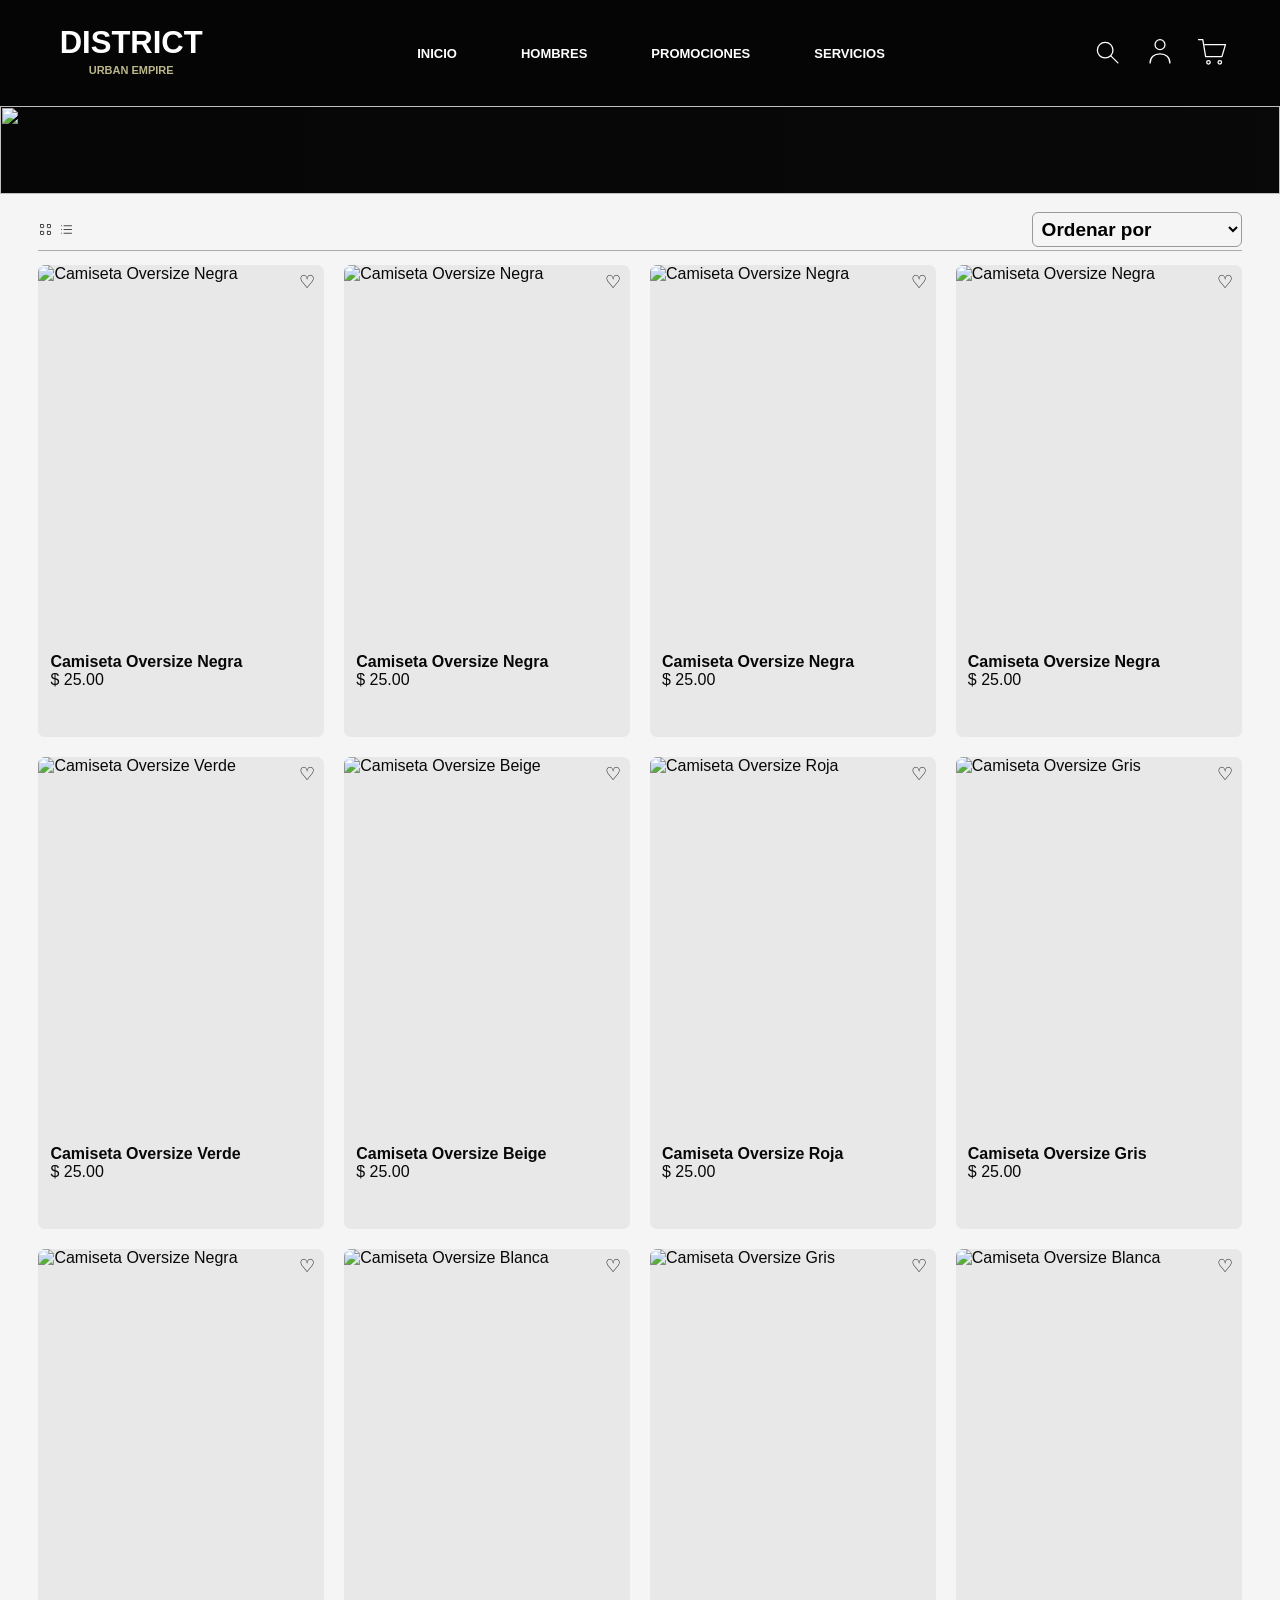
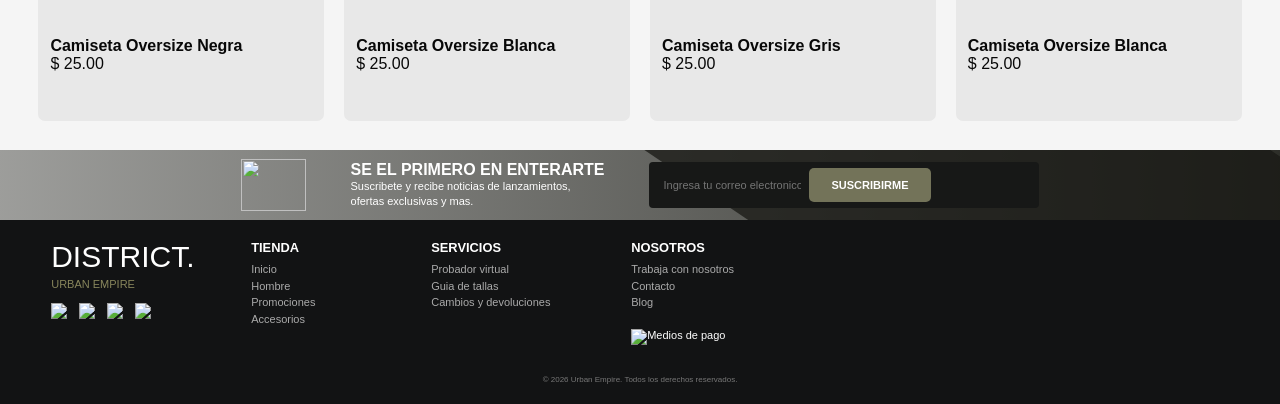
==== camisetas.html @ 74b51cfa "Avanzado" ====
<!doctype html>
<html lang="es">
<head>
  <meta charset="utf-8">
  <meta name="viewport" content="width=device-width, initial-scale=1">
  <title>Camisetas Oversize | District</title>
  <link rel="stylesheet" href="style.css">
</head>
<body>
  <div id="site-header"></div>

  <section class="page-banner">
    <h1>CAMISETAS OVERSIZE</h1>
    <p><a href="index.html">INICIO</a> - <a href="hombres.html">HOMBRE</a> - CAMISETAS OVERSIZE</p>
  </section>

  <main class="catalog-layout">
    <aside class="filters">
      <h2>CATEGORIAS</h2>
      <ul>
        <li><a href="hombres.html">Accesorios</a></li>
        <li><a href="hombres.html">Calzado</a></li>
        <li><a href="camisetas.html">Camisetas</a></li>
        <li><a href="camisetas.html">Camisetas Oversize</a></li>
        <li><a href="hombres.html">Chaquetas</a></li>
        <li><a href="hombres.html">Gafas</a></li>
        <li><a href="hombres.html">Pantalones</a></li>
        <li><a href="hombres.html">Hoddies</a></li>
        <li><a href="hombres.html">Bermudas</a></li>
      </ul>

      <h2>FILTRAR POR</h2>
      <h3>TALLA</h3>
      <label><input type="checkbox"> S</label>
      <label><input type="checkbox"> M</label>
      <label><input type="checkbox"> L</label>
      <label><input type="checkbox"> XL</label>
      <label><input type="checkbox"> XXL</label>

      <h3>COLOR</h3>
      <div class="swatches">
        <i></i><i></i><i></i><i></i><i></i><i></i><i></i><i></i>
      </div>
    </aside>

    <section class="catalog">
      <div class="catalog-toolbar">
        <span class="view-icons">▦ ☷</span>
        <select aria-label="Ordenar">
          <option>Ordenar por</option>
          <option>Precio menor</option>
          <option>Precio mayor</option>
        </select>
      </div>
      <div class="product-grid" data-products="shirts"></div>
    </section>
  </main>

  <div id="site-footer"></div>
  <script src="script.js"></script>
</body>
</html>
---- style.css ----
.benefits article.service>svg{width:48px!important;height:48px!important}.benefits article.service{grid-template-columns:60px minmax(0,1fr)!important}.benefits article.service b{font-size:12px!important}.benefits article.service small{font-size:10px!important}
.benefits{padding-left:2%;padding-right:2%;overflow:hidden}.benefits .service{grid-template-columns:60px minmax(0,1fr)!important;padding:0 10px!important;min-width:0}.benefits .service>svg{width:48px!important;height:48px!important}.benefits .service b{font-size:12px!important;line-height:1.15}.benefits .service small{font-size:10px!important;line-height:1.15}@media(max-width:700px){.benefits .service{grid-template-columns:42px minmax(0,1fr)!important;padding:8px 3px!important}.benefits .service>svg{width:34px!important;height:34px!important}.benefits .service b{font-size:9px!important}.benefits .service small{font-size:8px!important}}
.actions button{width:34px !important;height:34px !important}.actions svg{width:34px !important;height:34px !important}.benefits .service{grid-template-columns:80px 1fr !important}.benefits .service>svg{width:62px !important;height:62px !important}@media(max-width:700px){.actions button,.actions svg{width:26px !important;height:26px !important}.benefits .service{grid-template-columns:52px 1fr !important}.benefits .service>svg{width:42px !important;height:42px !important}}
.actions button{width:34px;height:34px}.actions svg{width:34px;height:34px}.benefits .service{grid-template-columns:80px 1fr}.benefits .service>svg{width:62px;height:62px}.benefits .service b{font-size:16px}.benefits .service small{font-size:13px}@media(max-width:700px){.actions button,.actions svg{width:26px;height:26px}.benefits .service{grid-template-columns:52px 1fr}.benefits .service>svg{width:42px;height:42px}}
.actions{display:flex;align-items:center;gap:18px}.actions button{width:48px;height:48px;padding:0;border:0;background:transparent;display:grid;place-items:center;cursor:pointer}.actions svg{width:48px;height:48px;fill:none;stroke:#fff;stroke-width:1.8;stroke-linecap:round;stroke-linejoin:round}.benefits .service{display:grid;grid-template-columns:103px 1fr;align-items:center;min-height:163px;border-right:1px solid #aaa;padding:0 25px}.benefits .service:last-child{border-right:0}.benefits .service>svg{width:103px;height:73px;fill:none;stroke:#080808;stroke-width:1.4;stroke-linecap:round;stroke-linejoin:round}.benefits .service>div{display:flex;flex-direction:column;gap:5px}.benefits .service b{font:700 16px Montserrat,Arial,sans-serif}.benefits .service small{font:500 13px Montserrat,Arial,sans-serif}@media(max-width:700px){.actions{gap:4px}.actions button,.actions svg{width:30px;height:30px}.benefits .service{grid-template-columns:48px 1fr;min-height:90px;padding:8px 5px;border-right:0}.benefits .service>svg{width:48px;height:40px}.benefits .service b{font-size:10px}.benefits .service small{font-size:9px}}
body:has([data-products="shirts"]) .page-banner h1,
body:has([data-products="shirts"]) .page-banner p,
body:has(.cart-page) .page-banner h1,
body:has(.cart-page) .page-banner p,
body:has(.checkout-page) .page-banner h1,
body:has(.checkout-page) .page-banner p {
  display: none;
}

body:has([data-products="men"]) .page-banner h1,
body:has([data-products="men"]) .page-banner p {
  display: none;
}

body:not(.home-page) .page-banner {
  position: relative;
  overflow: hidden;
  background-color: #090909 !important;
}

body:not(.home-page) .page-banner .banner-image {
  position: absolute;
  inset: 0;
  width: 100%;
  height: 100%;
  object-fit: cover;
  z-index: 0;
}

body:not(.home-page) .page-banner h1,
body:not(.home-page) .page-banner p {
  position: relative;
  z-index: 1;
}

body:not(.home-page):has([data-products="shirts"]) .page-banner {
  background-image: linear-gradient(90deg, rgba(0, 0, 0, .35), rgba(0, 0, 0, .05)), url('https://www.figma.com/api/mcp/asset/ade2ed92-b72f-4bd5-a0b4-567815d5e5d7.png') !important;
  background-position: center !important;
  background-size: cover !important;
}

body:not(.home-page) .page-banner {
  background-image: linear-gradient(90deg, rgba(0, 0, 0, .72), rgba(0, 0, 0, .18)), url('https://www.figma.com/api/mcp/asset/3669a830-29c9-4559-8289-fa7973ccbbb7.png') !important;
  background-position: center !important;
  background-size: cover !important;
}

body .site-footer .footer-main {
  position: relative;
  grid-template-columns: 170px 150px 170px 1fr;
  min-height: 160px;
  padding: 20px 4%;
  background: #121314;
  color: #fff;
}

.footer-brand small {
  display: block;
  color: #88865c;
  font: 11px Roboto, Arial, sans-serif;
  margin-top: 4px;
}

.footer-social {
  display: flex;
  gap: 10px;
  margin-top: 13px;
  align-items: center;
}

.footer-social img {
  width: 18px;
  height: 18px;
  object-fit: contain;
}

.footer-about {
  position: relative;
}

.footer-payments {
  display: block;
  width: 150px;
  height: auto;
  margin-top: 18px;
}

.footer-main h3 {
  font-family: Oswald, sans-serif;
}

.footer-main p {
  font-family: Oswald, sans-serif;
}

.footer-main .copyright {
  font-family: Oswald, sans-serif;
}

body .site-footer .newsletter {
  background-image: linear-gradient(90deg, rgba(24, 25, 19, .4), rgba(24, 25, 19, .9)), url('https://www.figma.com/api/mcp/asset/a5017f71-499b-4f1b-b279-d16083246b93.png') !important;
  background-position: center !important;
  background-size: cover !important;
}

.newsletter {
  position: relative;
  overflow: hidden;
  background-image: linear-gradient(90deg, rgba(24, 25, 19, .4), rgba(24, 25, 19, .9)), url('https://www.figma.com/api/mcp/asset/a5017f71-499b-4f1b-b279-d16083246b93.png');
  background-position: center;
  background-size: cover;
}

.newsletter:after {
  content: '';
  position: absolute;
  right: -8%;
  top: -180%;
  width: 55%;
  height: 500%;
  background: #181914;
  transform: rotate(34deg);
  opacity: .75;
  pointer-events: none;
}

.newsletter-icon,
.newsletter-copy,
.newsletter form {
  position: relative;
  z-index: 1;
}

.newsletter-icon {
  width: 65px;
  height: 52px;
  object-fit: contain;
}

.newsletter-copy {
  font-family: Oswald, sans-serif;
}

.newsletter-copy b {
  font-size: 18px;
}

.newsletter-copy small {
  font-size: 11px;
  line-height: 1.35;
}

.newsletter form {
  height: 46px;
  min-width: 390px;
}

.newsletter form input {
  font-family: Oswald, sans-serif;
  font-size: 11px;
}

.newsletter form button {
  font-family: Montserrat, sans-serif;
  font-size: 11px;
}

.view-icons {
  display: flex;
  align-items: center;
  gap: 6px;
  font-size: 0;
}

.view-icons svg {
  width: 15px;
  height: 15px;
  fill: none;
  stroke: #3c3c3c;
  stroke-width: 1.5;
  stroke-linecap: round;
  stroke-linejoin: round;
}

.filters li {
  transition: color .15s ease;
}

.filters li:hover,
.filters li a:hover {
  color: #050505;
}

@media (min-width: 701px) {
  .catalog .product-card img {
    height: 380px;
  }

  .catalog .product-card {
    min-height: 472px;
  }

  .catalog .product-card .card-copy {
    min-height: 90px;
    padding: 8px 12px;
    font-size: 16px;
  }

  .catalog .product-grid {
    grid-template-columns: repeat(4, minmax(0, 1fr));
    gap: 20px;
  }
}

body:has(.catalog-layout) .page-banner {
  background-image: linear-gradient(90deg, rgba(0, 0, 0, .75), rgba(0, 0, 0, .15)), url('https://www.figma.com/api/mcp/asset/3669a830-29c9-4559-8289-fa7973ccbbb7.png');
}

body:has([data-products="shirts"]) .page-banner {
  background-image: linear-gradient(90deg, rgba(0, 0, 0, .75), rgba(0, 0, 0, .15)), url('https://www.figma.com/api/mcp/asset/ade2ed92-b72f-4bd5-a0b4-567815d5e5d7.png');
}

body:has(.product-detail) .page-banner {
  background-image: linear-gradient(90deg, rgba(0, 0, 0, .75), rgba(0, 0, 0, .15)), url('https://www.figma.com/api/mcp/asset/ade2ed92-b72f-4bd5-a0b4-567815d5e5d7.png');
}

body:has(.cart-page) .page-banner {
  background-image: linear-gradient(90deg, rgba(0, 0, 0, .75), rgba(0, 0, 0, .15)), url('https://www.figma.com/api/mcp/asset/d86f4962-eaf8-4dd3-a4b5-86814f4c4e25.png');
}

body:has(.checkout-page) .page-banner {
  background-image: linear-gradient(90deg, rgba(0, 0, 0, .75), rgba(0, 0, 0, .15)), url('https://www.figma.com/api/mcp/asset/d86f4962-eaf8-4dd3-a4b5-86814f4c4e25.png');
}

body:has([data-products="shirts"]) .catalog-layout {
  display: block;
  min-height: 0;
}

body:has([data-products="shirts"]) .filters {
  display: none;
}

body:has([data-products="shirts"]) .catalog {
  padding: 15px 3%;
}

.filters li {
  transition: color .15s ease;
}

.filters li:hover,
.filters li a:hover {
  color: #050505;
}

@import url('https://fonts.googleapis.com/css2?family=Barlow:wght@400;500;700&family=Bebas+Neue&family=Montserrat:wght@500;600;700&family=Oswald:wght@400;500;600;700&display=swap');

:root {
  --paper: #f5f5f5;
  --ink: #080808;
  --olive: #737359;
  --gold: #bbb78b;
  --muted: #88865c;
  --card: #e8e8e8;
}

* {
  box-sizing: border-box;
}

body {
  margin: 0;
  background: var(--paper);
  color: var(--ink);
  font-family: Montserrat, Arial, sans-serif;
}

a {
  color: inherit;
  text-decoration: none;
}

button,
select,
input,
textarea {
  font: inherit;
}

.site-header {
  height: 106px;
  background: #050505;
  color: #fff;
  display: flex;
  align-items: center;
  padding: 12px 4%;
  gap: 5%;
  position: relative;
  z-index: 2;
}

.brand {
  width: 160px;
  text-align: center;
  font-family: Oswald, sans-serif;
  line-height: .85;
}

.brand strong {
  display: block;
  font-size: 31px;
}

.brand small {
  display: block;
  color: var(--gold);
  font: 700 11px Roboto, Arial, sans-serif;
  margin-top: 7px;
}

.site-header nav {
  display: flex;
  justify-content: center;
  gap: clamp(24px, 5vw, 78px);
  flex: 1;
  font: 600 13px Roboto, Arial, sans-serif;
}

.header-icons {
  display: flex;
  align-items: center;
  gap: 23px;
}

.icon {
  display: block;
  width: 2px;
  height: 2px;
  position: relative;
  background: none;
  border: 0;
}

.search-icon:before {
  content: '';
  position: absolute;
  border: 2px solid #fff;
  border-radius: 50%;
  width: 12px;
  height: 12px;
  left: 1px;
  top: 1px;
}

.search-icon:after {
  content: '';
  position: absolute;
  background: #fff;
  width: 8px;
  height: 2px;
  transform: rotate(48deg);
  left: 13px;
  top: 15px;
}

.user-icon:before {
  content: '';
  position: absolute;
  border: 1.7px solid #fff;
  border-radius: 50%;
  width: 7px;
  height: 7px;
  left: 7px;
}

.user-icon:after {
  content: '';
  position: absolute;
  border: 1.7px solid #fff;
  border-bottom: 0;
  border-radius: 9px 9px 0 0;
  width: 14px;
  height: 8px;
  left: 3px;
  bottom: 1px;
}

.cart-icon:before {
  content: '♧';
  font-size: 25px;
  color: #fff;
  position: absolute;
  top: -7px;
}

.cart-count {
  font: 10px Arial;
  color: var(--gold);
  position: absolute;
  top: -9px;
  right: -9px;
}

.hero {
  height: 238px;
  background: linear-gradient(90deg, rgba(0, 0, 0, .7), rgba(0, 0, 0, .08)), url('https://www.figma.com/api/mcp/asset/3580514c-d41a-428c-92a4-3ebf1d80e30e.png') center/cover;
}

.hero-copy {
  padding: 44px 7%;
}

.hero h1 {
  margin: 0;
  color: #fff;
  font: 76px/.73 'Bebas Neue', sans-serif;
}

.hero h1 em {
  color: var(--gold);
  font-style: normal;
}

.olive-button {
  display: inline-flex;
  align-items: center;
  justify-content: center;
  gap: 20px;
  background: var(--olive);
  border: 0;
  border-radius: 5px;
  color: #fff;
  font: 700 12px Montserrat, sans-serif;
  padding: 17px 24px;
  cursor: pointer;
}

.hero .olive-button {
  margin-top: 28px;
}

.benefits {
  display: grid;
  grid-template-columns: repeat(4, 1fr);
  padding: 15px 4%;
  border-bottom: 1px solid #aaa;
}

.benefits > div {
  display: grid;
  grid-template-columns: 45px 1fr;
  grid-template-rows: 1fr 1fr;
  align-items: center;
  border-right: 1px solid #aaa;
  padding: 0 25px;
}

.benefit-symbol {
  font-size: 34px;
  grid-row: span 2;
}

.benefits b {
  font-size: 12px;
}

.benefits small {
  font-size: 10px;
}

.home-section {
  padding: 12px 3% 0;
}

.section-title,
.catalog-toolbar {
  display: flex;
  align-items: center;
  justify-content: space-between;
  border-bottom: 1px solid #aaa;
}

.section-title h2,
.catalog-toolbar {
  font: 700 19px 'Oswald', sans-serif;
}

.section-title a {
  font-size: 10px;
  color: var(--gold);
  font-weight: 700;
}

.category-grid {
  display: grid;
  grid-template-columns: repeat(5, 1fr);
  gap: 20px;
  margin: 10px 0;
}

.category-card,
.product-card {
  background: var(--card);
  border-radius: 7px;
  overflow: hidden;
  position: relative;
}

.category-card img {
  display: block;
  width: 100%;
  height: 145px;
  object-fit: cover;
}

.category-card b {
  display: block;
  text-align: center;
  padding: 8px;
  font: 700 12px Oswald, sans-serif;
}

.product-grid {
  display: grid;
  grid-template-columns: repeat(4, 1fr);
  gap: 20px;
  padding: 14px 0;
}

.home-products {
  grid-template-columns: repeat(5, 1fr);
}

.product-card img {
  display: block;
  width: 100%;
  height: 165px;
  object-fit: cover;
}

.product-card .card-copy {
  padding: 6px 8px;
  font: 12px Oswald, sans-serif;
}

.product-card .card-copy strong {
  display: block;
}

.product-card .heart {
  position: absolute;
  right: 9px;
  top: 6px;
  font-size: 18px;
}

.page-banner {
  height: 88px;
  background: linear-gradient(90deg, rgba(0, 0, 0, .75), rgba(0, 0, 0, .15)), url('https://www.figma.com/api/mcp/asset/6677bdef-422b-43a7-948b-a118a5f9974e.png') center/cover;
  color: #fff;
  padding: 7px 3%;
}

.page-banner h1 {
  margin: 0;
  font: 44px 'Bebas Neue', sans-serif;
}

.page-banner p {
  background: #070605;
  display: inline-block;
  margin: 0;
  padding: 4px 8px;
  font: 11px 'Bebas Neue', sans-serif;
}

.catalog-layout {
  display: grid;
  grid-template-columns: 170px 1fr;
  min-height: 650px;
}

.filters {
  border-right: 1px solid #aaa;
  padding: 35px 20px;
  font-size: 13px;
}

.filters h2 {
  font: 26px 'Bebas Neue', sans-serif;
  border-bottom: 1px solid;
  margin: 0 0 20px;
  padding-bottom: 5px;
}

.filters ul {
  list-style: none;
  padding: 0;
  line-height: 20px;
  margin-bottom: 42px;
}

.filters h3 {
  font-size: 14px;
  margin: 25px 0 12px;
}

.filters label {
  display: block;
  margin: 8px;
}

.swatches {
  display: flex;
  flex-wrap: wrap;
  gap: 9px;
}

.swatches i {
  display: block;
  width: 17px;
  height: 17px;
  border-radius: 50%;
  background: #514038;
}

.swatches i:nth-child(2) {
  background: #83343e;
}

.swatches i:nth-child(3) {
  background: #000;
}

.swatches i:nth-child(4) {
  background: #49472f;
}

.swatches i:nth-child(5) {
  background: #4e5a50;
}

.swatches i:nth-child(6) {
  background: #35599e;
}

.swatches i:nth-child(7) {
  background: #c5b9a2;
}

.swatches i:nth-child(8) {
  background: #f34d23;
}

.catalog {
  padding: 15px 3%;
}

.catalog-toolbar {
  height: 42px;
}

.catalog-toolbar select {
  width: 210px;
  padding: 5px;
  border: 1px solid #999;
  border-radius: 6px;
  background: transparent;
}

.view-icons {
  font-size: 22px;
}

.product-detail {
  display: grid;
  grid-template-columns: 52% 48%;
  gap: 2%;
  padding: 20px 5%;
  max-width: 1400px;
  margin: auto;
}

.main-product-image {
  width: 100%;
  height: 390px;
  object-fit: cover;
}

.thumbs {
  display: flex;
  gap: 15px;
  margin-top: 12px;
}

.thumbs img {
  width: 31%;
  height: 85px;
  object-fit: cover;
}

.product-info h2 {
  font-size: 20px;
  margin: 0;
}

.price {
  display: block;
  color: var(--muted);
  margin: 4px 0 12px;
}

.product-info p,
.product-info li {
  font: 13px/1.7 Barlow, sans-serif;
}

.product-info ul {
  padding-left: 18px;
}

.product-colors {
  border-top: 1px solid #999;
  padding-top: 15px;
  margin-top: 18px;
}

.buy-row {
  display: flex;
  gap: 20px;
  align-items: center;
  margin-top: 20px;
}

.quantity {
  display: flex;
  border: 1px solid #aaa;
}

.quantity > * {
  border: 0;
  background: transparent;
  padding: 10px 14px;
}

.quantity button {
  cursor: pointer;
}

.square-cart {
  border: 1px solid #222;
  border-radius: 4px;
  width: 43px;
  height: 43px;
}

.recommendations {
  padding: 0 3%;
}

.recommendations h2 {
  text-align: center;
  font-size: 18px;
  border-bottom: 1px solid #aaa;
}

.cart-page,
.checkout-page {
  display: grid;
  grid-template-columns: 60% 36%;
  gap: 4%;
  max-width: 1200px;
  margin: 35px auto;
  padding: 0 3%;
  min-height: 500px;
}

.cart-page h2,
.checkout-page h2,
.feedback h2 {
  font: 700 21px Barlow, sans-serif;
  border-bottom: 1px solid #aaa;
  padding-bottom: 10px;
}

.cart-row {
  display: grid;
  grid-template-columns: 105px 1fr auto;
  gap: 20px;
  align-items: center;
  padding: 18px;
  border-bottom: 1px solid #bbb;
}

.cart-row img {
  width: 105px;
  height: 105px;
  object-fit: cover;
}

.cart-row h3 {
  margin: 0;
}

.cart-controls button {
  border: 1px solid #aaa;
  background: transparent;
  padding: 5px 11px;
}

.remove {
  border: 0;
  background: none;
  color: #777;
  cursor: pointer;
}

.order-summary,
.invoice {
  padding: 0 15px;
}

.order-summary {
  font-size: 13px;
}

.order-summary .total {
  font-size: 17px;
}

.order-summary .olive-button {
  width: 100%;
}

.checkout-form label,
.feedback label {
  display: block;
  font: 14px Barlow, sans-serif;
  margin: 14px 0;
}

.checkout-form input,
.feedback textarea {
  display: block;
  width: 100%;
  border: 0;
  border-radius: 7px;
  padding: 13px;
  margin-top: 6px;
  background: #fff;
}

.form-row {
  display: grid;
  grid-template-columns: 1fr 1fr;
  gap: 15px;
}

.checkout-form .olive-button {
  width: 100%;
  margin-top: 12px;
}

.invoice {
  font: 12px Barlow, sans-serif;
}

.invoice h3 {
  font-size: 13px;
  margin-top: 25px;
}

.feedback {
  max-width: 850px;
  margin: 0 auto 50px;
  padding: 0 3%;
}

.feedback label {
  max-width: 620px;
}

.stars {
  font-size: 36px;
  letter-spacing: 12px;
  margin: 8px 0 20px;
}

.feedback .olive-button {
  min-width: 270px;
}

.site-footer {
  color: #fff;
}

.newsletter {
  height: 70px;
  background: linear-gradient(90deg, #454321, #131414);
  display: flex;
  align-items: center;
  justify-content: center;
  gap: 45px;
  font-family: Oswald, sans-serif;
}

.newsletter b {
  font-size: 16px;
}

.newsletter small {
  display: block;
}

.newsletter form {
  display: flex;
  background: #171817;
  padding: 6px;
  border-radius: 4px;
}

.newsletter input {
  background: transparent;
  border: 0;
  padding: 8px;
  color: #fff;
}

.newsletter button {
  background: var(--olive);
  color: #fff;
  border: 0;
  padding: 9px 22px;
  border-radius: 5px;
  font-size: 10px;
  font-weight: 700;
}

.footer-main {
  background: #121314;
  min-height: 160px;
  display: grid;
  grid-template-columns: 170px 150px 170px 1fr;
  gap: 30px;
  padding: 20px 4%;
  font: 11px Oswald, sans-serif;
}

.footer-main .footer-brand {
  font: 30px 'Bebas Neue', sans-serif;
}

.footer-main h3 {
  margin: 0 0 6px;
}

.footer-main p {
  color: #aaa;
  line-height: 1.5;
  margin: 0;
}

.copyright {
  grid-column: 1 / -1;
  text-align: center;
  color: #777;
  font-size: 8px;
}

@media (max-width: 700px) {
  .site-header {
    height: 70px;
    padding: 8px 3%;
    gap: 12px;
  }

  .brand {
    width: 80px;
  }

  .brand strong {
    font-size: 19px;
  }

  .brand small {
    font-size: 7px;
  }

  .site-header nav {
    gap: 10px;
    font-size: 8px;
  }

  .header-icons {
    gap: 8px;
  }

  .icon {
    transform: scale(.75);
  }

  .hero {
    height: 260px;
  }

  .hero-copy {
    padding: 65px 7%;
  }

  .hero h1 {
    font-size: 58px;
  }

  .benefits {
    grid-template-columns: repeat(2, 1fr);
    gap: 8px;
  }

  .benefits > div {
    padding: 8px 5px;
    border-right: 0;
  }

  .category-grid,
  .product-grid,
  .home-products {
    grid-template-columns: repeat(2, 1fr);
    gap: 10px;
  }

  .category-card img {
    height: 100px;
  }

  .product-card img {
    height: 135px;
  }

  .page-banner h1 {
    font-size: 36px;
  }

  .catalog-layout {
    display: block;
  }

  .filters {
    display: none;
  }

  .catalog {
    padding: 10px 3%;
  }

  .product-detail,
  .cart-page,
  .checkout-page {
    display: block;
    padding: 18px 4%;
    margin: 0;
  }

  .main-product-image {
    height: 300px;
  }

  .product-info {
    margin-top: 25px;
  }

  .buy-row {
    gap: 8px;
  }

  .buy-row .olive-button {
    padding: 13px 10px;
    font-size: 10px;
  }

  .cart-row {
    grid-template-columns: 72px 1fr;
    gap: 10px;
    padding: 12px 0;
  }

  .cart-row img {
    width: 72px;
    height: 80px;
  }

  .cart-row .cart-controls {
    grid-column: 2;
  }

  .order-summary {
    margin-top: 30px;
  }

  .newsletter {
    height: auto;
    padding: 15px;
    gap: 10px;
    flex-wrap: wrap;
  }

  .newsletter form {
    width: 100%;
  }

  .newsletter input {
    flex: 1;
  }

  .footer-main {
    grid-template-columns: 1fr 1fr;
    gap: 15px;
  }

  .footer-main .footer-brand {
    grid-column: 1 / -1;
  }

  .copyright {
    font-size: 7px;
  }
}
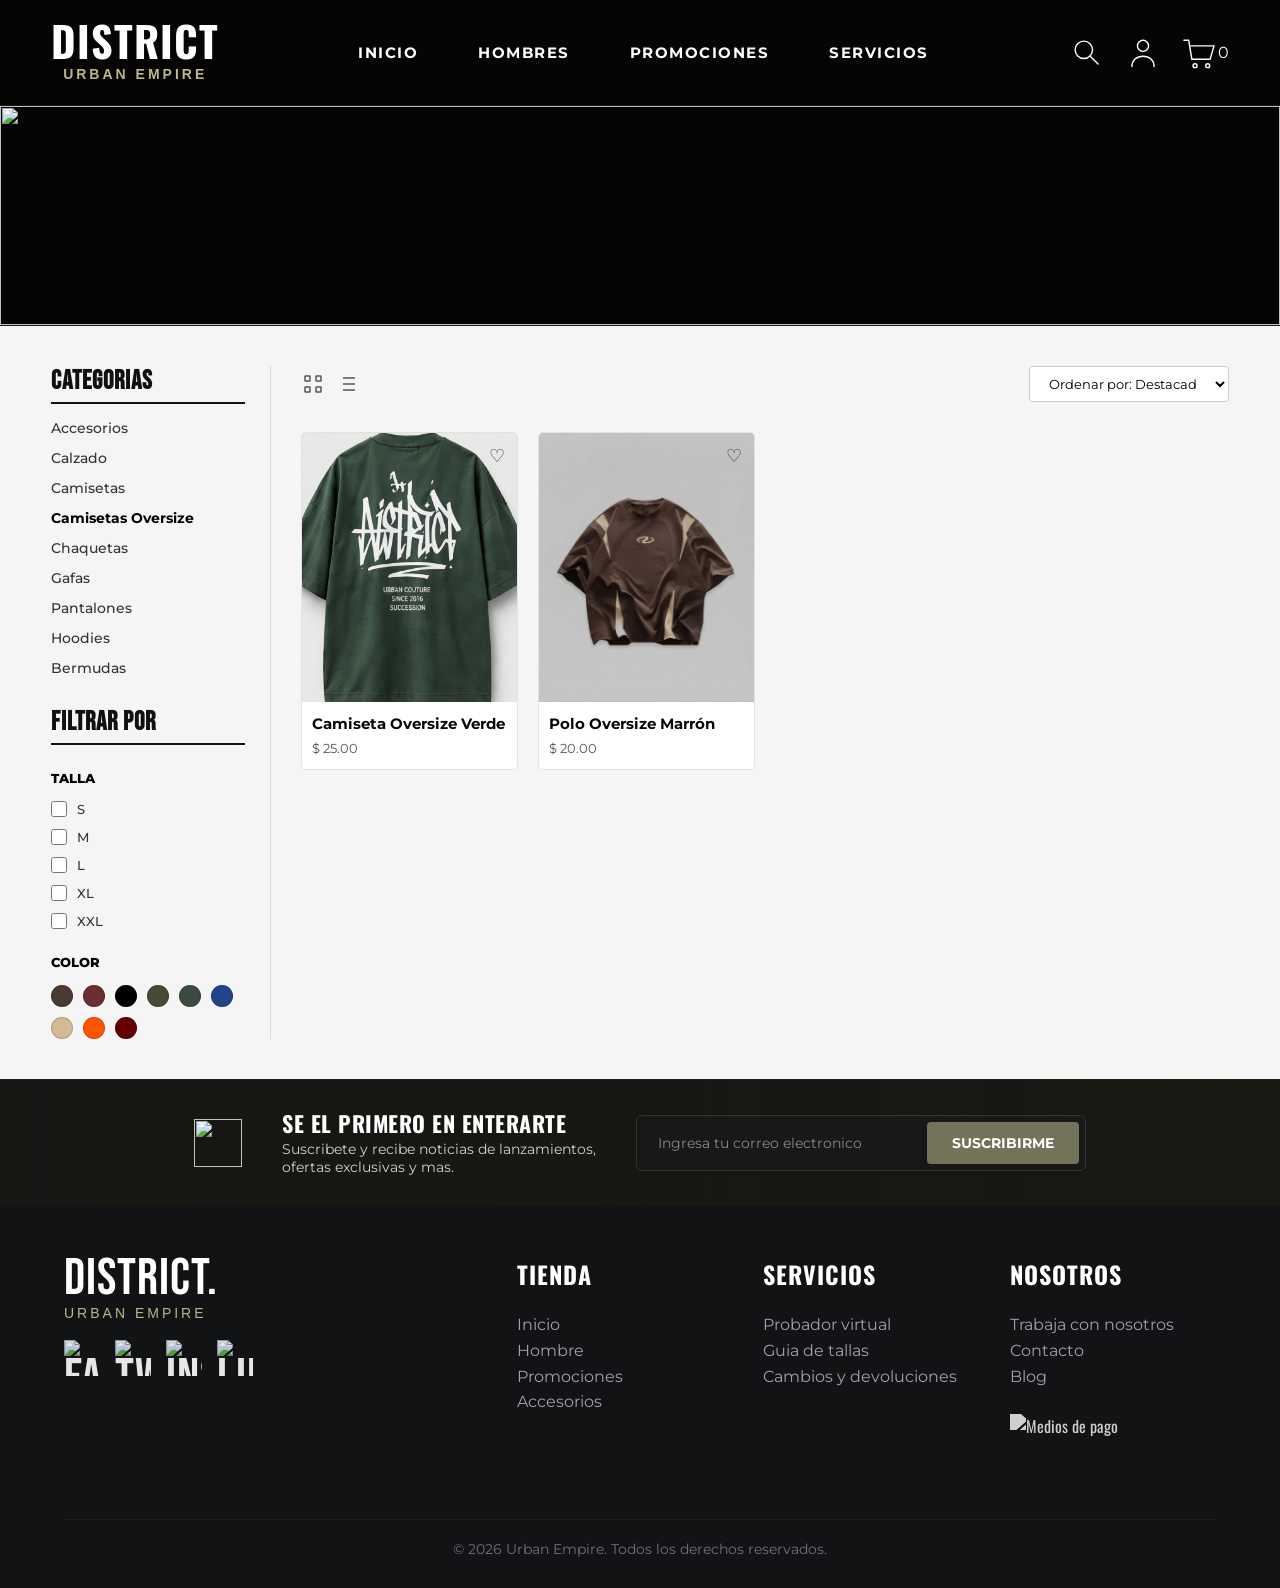
==== commit 3b5255a7: "SSS" ====
--- a/camisetas.html
+++ b/camisetas.html
@@ -3,55 +3,62 @@
 <head>
   <meta charset="utf-8">
   <meta name="viewport" content="width=device-width, initial-scale=1">
-  <title>Camisetas Oversize | District</title>
+  <title>Camisetas Oversize | District Urban Empire</title>
   <link rel="stylesheet" href="style.css">
 </head>
 <body>
   <div id="site-header"></div>
 
+  <!-- TEXTOS OCULTOS PARA EL JS -->
   <section class="page-banner">
-    <h1>CAMISETAS OVERSIZE</h1>
-    <p><a href="index.html">INICIO</a> - <a href="hombres.html">HOMBRE</a> - CAMISETAS OVERSIZE</p>
+    <h1 style="display: none;">CAMISETAS OVERSIZE</h1>
+    <p style="display: none;" class="sub-portada">INICIO - HOMBRE - CAMISETAS OVERSIZE</p>
   </section>
 
-  <main class="catalog-layout">
-    <aside class="filters">
-      <h2>CATEGORIAS</h2>
+  <main class="catalog-page">
+    <aside class="catalog-sidebar">
+      <h3>CATEGORIAS</h3>
       <ul>
         <li><a href="hombres.html">Accesorios</a></li>
         <li><a href="hombres.html">Calzado</a></li>
-        <li><a href="camisetas.html">Camisetas</a></li>
-        <li><a href="camisetas.html">Camisetas Oversize</a></li>
+        <li><a href="hombres.html">Camisetas</a></li>
+        <!-- Resaltamos la categoría activa -->
+        <li><a href="camisetas.html" style="font-weight: 700; color: #000;">Camisetas Oversize</a></li>
         <li><a href="hombres.html">Chaquetas</a></li>
         <li><a href="hombres.html">Gafas</a></li>
         <li><a href="hombres.html">Pantalones</a></li>
-        <li><a href="hombres.html">Hoddies</a></li>
+        <li><a href="hombres.html">Hoodies</a></li>
         <li><a href="hombres.html">Bermudas</a></li>
       </ul>
 
-      <h2>FILTRAR POR</h2>
-      <h3>TALLA</h3>
+      <h3>FILTRAR POR</h3>
+      <h4>TALLA</h4>
       <label><input type="checkbox"> S</label>
       <label><input type="checkbox"> M</label>
       <label><input type="checkbox"> L</label>
       <label><input type="checkbox"> XL</label>
       <label><input type="checkbox"> XXL</label>
 
-      <h3>COLOR</h3>
-      <div class="swatches">
-        <i></i><i></i><i></i><i></i><i></i><i></i><i></i><i></i>
+      <h4>COLOR</h4>
+      <div class="sidebar-colors">
+        <i style="background: #4A3B32;"></i>
+        <i style="background: #6B2D31;"></i>
+        <i style="background: #000000;"></i>
+        <i style="background: #464B35;"></i>
+        <i style="background: #3B4B42;"></i>
+        <i style="background: #224488;"></i>
+        <i style="background: #D5B895;"></i>
+        <i style="background: #FF5500;"></i>
+        <i style="background: #660000;"></i>
       </div>
     </aside>
 
-    <section class="catalog">
-      <div class="catalog-toolbar">
-        <span class="view-icons">▦ ☷</span>
-        <select aria-label="Ordenar">
-          <option>Ordenar por</option>
-          <option>Precio menor</option>
-          <option>Precio mayor</option>
-        </select>
+    <section class="catalog-content">
+      <div class="catalog-header">
+        <div class="view-icons"></div>
+        <select class="sort-by"><option>Ordenar por: Destacados</option></select>
       </div>
+      <!-- Llamamos al filtro de camisetas -->
       <div class="product-grid" data-products="shirts"></div>
     </section>
   </main>
--- a/style.css
+++ b/style.css
@@ -1,278 +1,16 @@
-.benefits article.service>svg{width:48px!important;height:48px!important}.benefits article.service{grid-template-columns:60px minmax(0,1fr)!important}.benefits article.service b{font-size:12px!important}.benefits article.service small{font-size:10px!important}
-.benefits{padding-left:2%;padding-right:2%;overflow:hidden}.benefits .service{grid-template-columns:60px minmax(0,1fr)!important;padding:0 10px!important;min-width:0}.benefits .service>svg{width:48px!important;height:48px!important}.benefits .service b{font-size:12px!important;line-height:1.15}.benefits .service small{font-size:10px!important;line-height:1.15}@media(max-width:700px){.benefits .service{grid-template-columns:42px minmax(0,1fr)!important;padding:8px 3px!important}.benefits .service>svg{width:34px!important;height:34px!important}.benefits .service b{font-size:9px!important}.benefits .service small{font-size:8px!important}}
-.actions button{width:34px !important;height:34px !important}.actions svg{width:34px !important;height:34px !important}.benefits .service{grid-template-columns:80px 1fr !important}.benefits .service>svg{width:62px !important;height:62px !important}@media(max-width:700px){.actions button,.actions svg{width:26px !important;height:26px !important}.benefits .service{grid-template-columns:52px 1fr !important}.benefits .service>svg{width:42px !important;height:42px !important}}
-.actions button{width:34px;height:34px}.actions svg{width:34px;height:34px}.benefits .service{grid-template-columns:80px 1fr}.benefits .service>svg{width:62px;height:62px}.benefits .service b{font-size:16px}.benefits .service small{font-size:13px}@media(max-width:700px){.actions button,.actions svg{width:26px;height:26px}.benefits .service{grid-template-columns:52px 1fr}.benefits .service>svg{width:42px;height:42px}}
-.actions{display:flex;align-items:center;gap:18px}.actions button{width:48px;height:48px;padding:0;border:0;background:transparent;display:grid;place-items:center;cursor:pointer}.actions svg{width:48px;height:48px;fill:none;stroke:#fff;stroke-width:1.8;stroke-linecap:round;stroke-linejoin:round}.benefits .service{display:grid;grid-template-columns:103px 1fr;align-items:center;min-height:163px;border-right:1px solid #aaa;padding:0 25px}.benefits .service:last-child{border-right:0}.benefits .service>svg{width:103px;height:73px;fill:none;stroke:#080808;stroke-width:1.4;stroke-linecap:round;stroke-linejoin:round}.benefits .service>div{display:flex;flex-direction:column;gap:5px}.benefits .service b{font:700 16px Montserrat,Arial,sans-serif}.benefits .service small{font:500 13px Montserrat,Arial,sans-serif}@media(max-width:700px){.actions{gap:4px}.actions button,.actions svg{width:30px;height:30px}.benefits .service{grid-template-columns:48px 1fr;min-height:90px;padding:8px 5px;border-right:0}.benefits .service>svg{width:48px;height:40px}.benefits .service b{font-size:10px}.benefits .service small{font-size:9px}}
-body:has([data-products="shirts"]) .page-banner h1,
-body:has([data-products="shirts"]) .page-banner p,
-body:has(.cart-page) .page-banner h1,
-body:has(.cart-page) .page-banner p,
-body:has(.checkout-page) .page-banner h1,
-body:has(.checkout-page) .page-banner p {
-  display: none;
-}
-
-body:has([data-products="men"]) .page-banner h1,
-body:has([data-products="men"]) .page-banner p {
-  display: none;
-}
-
-body:not(.home-page) .page-banner {
-  position: relative;
-  overflow: hidden;
-  background-color: #090909 !important;
-}
-
-body:not(.home-page) .page-banner .banner-image {
-  position: absolute;
-  inset: 0;
-  width: 100%;
-  height: 100%;
-  object-fit: cover;
-  z-index: 0;
-}
-
-body:not(.home-page) .page-banner h1,
-body:not(.home-page) .page-banner p {
-  position: relative;
-  z-index: 1;
-}
-
-body:not(.home-page):has([data-products="shirts"]) .page-banner {
-  background-image: linear-gradient(90deg, rgba(0, 0, 0, .35), rgba(0, 0, 0, .05)), url('https://www.figma.com/api/mcp/asset/ade2ed92-b72f-4bd5-a0b4-567815d5e5d7.png') !important;
-  background-position: center !important;
-  background-size: cover !important;
-}
-
-body:not(.home-page) .page-banner {
-  background-image: linear-gradient(90deg, rgba(0, 0, 0, .72), rgba(0, 0, 0, .18)), url('https://www.figma.com/api/mcp/asset/3669a830-29c9-4559-8289-fa7973ccbbb7.png') !important;
-  background-position: center !important;
-  background-size: cover !important;
-}
-
-body .site-footer .footer-main {
-  position: relative;
-  grid-template-columns: 170px 150px 170px 1fr;
-  min-height: 160px;
-  padding: 20px 4%;
-  background: #121314;
-  color: #fff;
-}
-
-.footer-brand small {
-  display: block;
-  color: #88865c;
-  font: 11px Roboto, Arial, sans-serif;
-  margin-top: 4px;
-}
-
-.footer-social {
-  display: flex;
-  gap: 10px;
-  margin-top: 13px;
-  align-items: center;
-}
-
-.footer-social img {
-  width: 18px;
-  height: 18px;
-  object-fit: contain;
-}
-
-.footer-about {
-  position: relative;
-}
-
-.footer-payments {
-  display: block;
-  width: 150px;
-  height: auto;
-  margin-top: 18px;
-}
-
-.footer-main h3 {
-  font-family: Oswald, sans-serif;
-}
-
-.footer-main p {
-  font-family: Oswald, sans-serif;
-}
-
-.footer-main .copyright {
-  font-family: Oswald, sans-serif;
-}
-
-body .site-footer .newsletter {
-  background-image: linear-gradient(90deg, rgba(24, 25, 19, .4), rgba(24, 25, 19, .9)), url('https://www.figma.com/api/mcp/asset/a5017f71-499b-4f1b-b279-d16083246b93.png') !important;
-  background-position: center !important;
-  background-size: cover !important;
-}
-
-.newsletter {
-  position: relative;
-  overflow: hidden;
-  background-image: linear-gradient(90deg, rgba(24, 25, 19, .4), rgba(24, 25, 19, .9)), url('https://www.figma.com/api/mcp/asset/a5017f71-499b-4f1b-b279-d16083246b93.png');
-  background-position: center;
-  background-size: cover;
-}
-
-.newsletter:after {
-  content: '';
-  position: absolute;
-  right: -8%;
-  top: -180%;
-  width: 55%;
-  height: 500%;
-  background: #181914;
-  transform: rotate(34deg);
-  opacity: .75;
-  pointer-events: none;
-}
-
-.newsletter-icon,
-.newsletter-copy,
-.newsletter form {
-  position: relative;
-  z-index: 1;
-}
-
-.newsletter-icon {
-  width: 65px;
-  height: 52px;
-  object-fit: contain;
-}
-
-.newsletter-copy {
-  font-family: Oswald, sans-serif;
-}
-
-.newsletter-copy b {
-  font-size: 18px;
-}
-
-.newsletter-copy small {
-  font-size: 11px;
-  line-height: 1.35;
-}
-
-.newsletter form {
-  height: 46px;
-  min-width: 390px;
-}
-
-.newsletter form input {
-  font-family: Oswald, sans-serif;
-  font-size: 11px;
-}
-
-.newsletter form button {
-  font-family: Montserrat, sans-serif;
-  font-size: 11px;
-}
-
-.view-icons {
-  display: flex;
-  align-items: center;
-  gap: 6px;
-  font-size: 0;
-}
-
-.view-icons svg {
-  width: 15px;
-  height: 15px;
-  fill: none;
-  stroke: #3c3c3c;
-  stroke-width: 1.5;
-  stroke-linecap: round;
-  stroke-linejoin: round;
-}
-
-.filters li {
-  transition: color .15s ease;
-}
-
-.filters li:hover,
-.filters li a:hover {
-  color: #050505;
-}
-
-@media (min-width: 701px) {
-  .catalog .product-card img {
-    height: 380px;
-  }
-
-  .catalog .product-card {
-    min-height: 472px;
-  }
-
-  .catalog .product-card .card-copy {
-    min-height: 90px;
-    padding: 8px 12px;
-    font-size: 16px;
-  }
-
-  .catalog .product-grid {
-    grid-template-columns: repeat(4, minmax(0, 1fr));
-    gap: 20px;
-  }
-}
-
-body:has(.catalog-layout) .page-banner {
-  background-image: linear-gradient(90deg, rgba(0, 0, 0, .75), rgba(0, 0, 0, .15)), url('https://www.figma.com/api/mcp/asset/3669a830-29c9-4559-8289-fa7973ccbbb7.png');
-}
-
-body:has([data-products="shirts"]) .page-banner {
-  background-image: linear-gradient(90deg, rgba(0, 0, 0, .75), rgba(0, 0, 0, .15)), url('https://www.figma.com/api/mcp/asset/ade2ed92-b72f-4bd5-a0b4-567815d5e5d7.png');
-}
-
-body:has(.product-detail) .page-banner {
-  background-image: linear-gradient(90deg, rgba(0, 0, 0, .75), rgba(0, 0, 0, .15)), url('https://www.figma.com/api/mcp/asset/ade2ed92-b72f-4bd5-a0b4-567815d5e5d7.png');
-}
-
-body:has(.cart-page) .page-banner {
-  background-image: linear-gradient(90deg, rgba(0, 0, 0, .75), rgba(0, 0, 0, .15)), url('https://www.figma.com/api/mcp/asset/d86f4962-eaf8-4dd3-a4b5-86814f4c4e25.png');
-}
-
-body:has(.checkout-page) .page-banner {
-  background-image: linear-gradient(90deg, rgba(0, 0, 0, .75), rgba(0, 0, 0, .15)), url('https://www.figma.com/api/mcp/asset/d86f4962-eaf8-4dd3-a4b5-86814f4c4e25.png');
-}
-
-body:has([data-products="shirts"]) .catalog-layout {
-  display: block;
-  min-height: 0;
-}
-
-body:has([data-products="shirts"]) .filters {
-  display: none;
-}
-
-body:has([data-products="shirts"]) .catalog {
-  padding: 15px 3%;
-}
-
-.filters li {
-  transition: color .15s ease;
-}
-
-.filters li:hover,
-.filters li a:hover {
-  color: #050505;
-}
-
-@import url('https://fonts.googleapis.com/css2?family=Barlow:wght@400;500;700&family=Bebas+Neue&family=Montserrat:wght@500;600;700&family=Oswald:wght@400;500;600;700&display=swap');
+@import url('https://fonts.googleapis.com/css2?family=Barlow:wght@400;500;700&family=Bebas+Neue&family=Montserrat:wght@400;500;600;700&family=Oswald:wght@400;500;600;700&display=swap');
 
 :root {
   --paper: #f5f5f5;
   --ink: #080808;
   --olive: #737359;
+  --dark-olive: #3e422e;
   --gold: #bbb78b;
-  --muted: #88865c;
   --card: #e8e8e8;
-}
-
-* {
-  box-sizing: border-box;
-}
+  --text-gray: #222222;
+}
+
+* { box-sizing: border-box; }
 
 body {
   margin: 0;
@@ -281,852 +19,250 @@
   font-family: Montserrat, Arial, sans-serif;
 }
 
-a {
-  color: inherit;
-  text-decoration: none;
-}
-
-button,
-select,
-input,
-textarea {
-  font: inherit;
-}
-
+a { color: inherit; text-decoration: none; }
+button, select, input, textarea { font: inherit; }
+
+/* HEADER */
 .site-header {
   height: 106px;
-  background: #050505;
+  background-color: #050505;
+  border-bottom: 1px solid #1a1a1a;
+  position: sticky;
+  top: 0;
+  z-index: 1000;
   color: #fff;
   display: flex;
   align-items: center;
   padding: 12px 4%;
   gap: 5%;
+}
+
+.brand { width: auto; text-align: center; font-family: Oswald, sans-serif; line-height: .85; }
+.brand strong { display: block; font-size: 42px; letter-spacing: 1px; }
+.brand small { display: block; color: var(--gold); font: 700 14px Roboto, Arial, sans-serif; letter-spacing: 3px; margin-top: 7px; }
+
+.site-header nav { display: flex; justify-content: center; gap: clamp(24px, 5vw, 60px); flex: 1; }
+.site-header nav a { font-size: 15px; font-weight: 700; letter-spacing: 1.5px; transition: color 0.2s ease; }
+.site-header nav a:hover { color: var(--gold); }
+
+.actions { display: flex; align-items: center; gap: 18px; }
+.actions button { width: 38px; height: 38px; padding: 0; border: 0; background: transparent; display: grid; place-items: center; cursor: pointer; }
+.actions svg { width: 38px; height: 38px; fill: none; stroke: #fff; stroke-width: 1.8; stroke-linecap: round; stroke-linejoin: round; pointer-events: none; }
+.actions a { display: flex; align-items: center; justify-content: center; position: relative; cursor: pointer; }
+.actions a svg { pointer-events: none; }
+
+/* HERO */
+.hero {
+  height: 480px;
+  display: flex;
+  align-items: center;
+  background: linear-gradient(90deg, rgba(5,5,5,0.98) 0%, rgba(5,5,5,0.7) 40%, transparent 65%), url('https://www.figma.com/api/mcp/asset/3580514c-d41a-428c-92a4-3ebf1d80e30e.png');
+  background-position: center 20%;
+  background-size: cover;
+  background-repeat: no-repeat;
+}
+
+.hero-copy { padding: 0 7%; width: 100%; }
+.hero h1 { margin: 0; color: #fff; font-family: 'Bebas Neue', sans-serif; font-size: clamp(75px, 8vw, 108px); font-weight: 900; line-height: 0.85; letter-spacing: -2px; }
+.hero h1 em { color: var(--gold); font-style: normal; }
+
+.olive-button {
+  display: inline-flex; align-items: center; justify-content: center; gap: 16px;
+  background: var(--olive); border: 0; border-radius: 5px; color: #fff;
+  font: 700 14px Montserrat, sans-serif; letter-spacing: 1.5px; padding: 18px 32px;
+  cursor: pointer; transition: background 0.2s, transform 0.2s; margin-top: 28px;
+}
+.olive-button:hover { background: #86866b; transform: translateY(-2px); }
+
+/* PAGE BANNER CORREGIDO */
+.page-banner {
+  width: 100%; 
+  height: 220px; 
+  display: flex; 
+  flex-direction: column; 
+  justify-content: center; 
+  padding: 0 5%;
+  background-color: #050505; 
+  border-bottom: 1px solid #1a1a1a;
+  position: relative; 
+  overflow: hidden;
+}
+
+.page-banner .banner-image {
+  position: absolute;
+  top: 0;
+  left: 0;
+  width: 100%;
+  height: 100%;
+  object-fit: cover;
+  object-position: left center; /* ESTA LÍNEA EVITA QUE SE COMA EL TEXTO */
+  opacity: 1; /* Imagen completa y nítida */
+  z-index: 1;
+}
+
+.page-banner h1, 
+.page-banner .sub-portada, 
+.page-banner p {
   position: relative;
   z-index: 2;
 }
 
-.brand {
-  width: 160px;
-  text-align: center;
-  font-family: Oswald, sans-serif;
-  line-height: .85;
-}
-
-.brand strong {
-  display: block;
-  font-size: 31px;
-}
-
-.brand small {
-  display: block;
-  color: var(--gold);
-  font: 700 11px Roboto, Arial, sans-serif;
-  margin-top: 7px;
-}
-
-.site-header nav {
-  display: flex;
-  justify-content: center;
-  gap: clamp(24px, 5vw, 78px);
-  flex: 1;
-  font: 600 13px Roboto, Arial, sans-serif;
-}
-
-.header-icons {
-  display: flex;
-  align-items: center;
-  gap: 23px;
-}
-
-.icon {
-  display: block;
-  width: 2px;
-  height: 2px;
-  position: relative;
-  background: none;
-  border: 0;
-}
-
-.search-icon:before {
-  content: '';
-  position: absolute;
-  border: 2px solid #fff;
-  border-radius: 50%;
-  width: 12px;
-  height: 12px;
-  left: 1px;
-  top: 1px;
-}
-
-.search-icon:after {
-  content: '';
-  position: absolute;
-  background: #fff;
-  width: 8px;
-  height: 2px;
-  transform: rotate(48deg);
-  left: 13px;
-  top: 15px;
-}
-
-.user-icon:before {
-  content: '';
-  position: absolute;
-  border: 1.7px solid #fff;
-  border-radius: 50%;
-  width: 7px;
-  height: 7px;
-  left: 7px;
-}
-
-.user-icon:after {
-  content: '';
-  position: absolute;
-  border: 1.7px solid #fff;
-  border-bottom: 0;
-  border-radius: 9px 9px 0 0;
-  width: 14px;
-  height: 8px;
-  left: 3px;
-  bottom: 1px;
-}
-
-.cart-icon:before {
-  content: '♧';
-  font-size: 25px;
-  color: #fff;
-  position: absolute;
-  top: -7px;
-}
-
-.cart-count {
-  font: 10px Arial;
-  color: var(--gold);
-  position: absolute;
-  top: -9px;
-  right: -9px;
-}
-
-.hero {
-  height: 238px;
-  background: linear-gradient(90deg, rgba(0, 0, 0, .7), rgba(0, 0, 0, .08)), url('https://www.figma.com/api/mcp/asset/3580514c-d41a-428c-92a4-3ebf1d80e30e.png') center/cover;
-}
-
-.hero-copy {
-  padding: 44px 7%;
-}
-
-.hero h1 {
-  margin: 0;
-  color: #fff;
-  font: 76px/.73 'Bebas Neue', sans-serif;
-}
-
-.hero h1 em {
-  color: var(--gold);
-  font-style: normal;
-}
-
-.olive-button {
-  display: inline-flex;
-  align-items: center;
-  justify-content: center;
-  gap: 20px;
-  background: var(--olive);
-  border: 0;
-  border-radius: 5px;
-  color: #fff;
-  font: 700 12px Montserrat, sans-serif;
-  padding: 17px 24px;
-  cursor: pointer;
-}
-
-.hero .olive-button {
-  margin-top: 28px;
-}
-
+/* BENEFITS & SECTIONS */
 .benefits {
-  display: grid;
-  grid-template-columns: repeat(4, 1fr);
-  padding: 15px 4%;
-  border-bottom: 1px solid #aaa;
-}
-
-.benefits > div {
-  display: grid;
-  grid-template-columns: 45px 1fr;
-  grid-template-rows: 1fr 1fr;
-  align-items: center;
-  border-right: 1px solid #aaa;
-  padding: 0 25px;
-}
-
-.benefit-symbol {
-  font-size: 34px;
-  grid-row: span 2;
-}
-
-.benefits b {
-  font-size: 12px;
-}
-
-.benefits small {
-  font-size: 10px;
-}
-
-.home-section {
-  padding: 12px 3% 0;
-}
-
-.section-title,
-.catalog-toolbar {
-  display: flex;
-  align-items: center;
-  justify-content: space-between;
-  border-bottom: 1px solid #aaa;
-}
-
-.section-title h2,
-.catalog-toolbar {
-  font: 700 19px 'Oswald', sans-serif;
-}
-
-.section-title a {
-  font-size: 10px;
-  color: var(--gold);
-  font-weight: 700;
-}
-
-.category-grid {
-  display: grid;
-  grid-template-columns: repeat(5, 1fr);
-  gap: 20px;
-  margin: 10px 0;
-}
-
-.category-card,
-.product-card {
-  background: var(--card);
-  border-radius: 7px;
-  overflow: hidden;
-  position: relative;
-}
-
-.category-card img {
-  display: block;
-  width: 100%;
-  height: 145px;
-  object-fit: cover;
-}
-
-.category-card b {
-  display: block;
-  text-align: center;
-  padding: 8px;
-  font: 700 12px Oswald, sans-serif;
-}
-
-.product-grid {
-  display: grid;
-  grid-template-columns: repeat(4, 1fr);
-  gap: 20px;
-  padding: 14px 0;
-}
-
-.home-products {
-  grid-template-columns: repeat(5, 1fr);
-}
-
-.product-card img {
-  display: block;
-  width: 100%;
-  height: 165px;
-  object-fit: cover;
-}
-
-.product-card .card-copy {
-  padding: 6px 8px;
-  font: 12px Oswald, sans-serif;
-}
-
-.product-card .card-copy strong {
-  display: block;
-}
-
-.product-card .heart {
-  position: absolute;
-  right: 9px;
-  top: 6px;
-  font-size: 18px;
-}
-
-.page-banner {
-  height: 88px;
-  background: linear-gradient(90deg, rgba(0, 0, 0, .75), rgba(0, 0, 0, .15)), url('https://www.figma.com/api/mcp/asset/6677bdef-422b-43a7-948b-a118a5f9974e.png') center/cover;
-  color: #fff;
-  padding: 7px 3%;
-}
-
-.page-banner h1 {
-  margin: 0;
-  font: 44px 'Bebas Neue', sans-serif;
-}
-
-.page-banner p {
-  background: #070605;
-  display: inline-block;
-  margin: 0;
-  padding: 4px 8px;
-  font: 11px 'Bebas Neue', sans-serif;
-}
-
-.catalog-layout {
-  display: grid;
-  grid-template-columns: 170px 1fr;
-  min-height: 650px;
-}
-
-.filters {
-  border-right: 1px solid #aaa;
-  padding: 35px 20px;
-  font-size: 13px;
-}
-
-.filters h2 {
-  font: 26px 'Bebas Neue', sans-serif;
-  border-bottom: 1px solid;
-  margin: 0 0 20px;
-  padding-bottom: 5px;
-}
-
-.filters ul {
-  list-style: none;
-  padding: 0;
-  line-height: 20px;
-  margin-bottom: 42px;
-}
-
-.filters h3 {
-  font-size: 14px;
-  margin: 25px 0 12px;
-}
-
-.filters label {
-  display: block;
-  margin: 8px;
-}
-
-.swatches {
-  display: flex;
-  flex-wrap: wrap;
-  gap: 9px;
-}
-
-.swatches i {
-  display: block;
-  width: 17px;
-  height: 17px;
-  border-radius: 50%;
-  background: #514038;
-}
-
-.swatches i:nth-child(2) {
-  background: #83343e;
-}
-
-.swatches i:nth-child(3) {
-  background: #000;
-}
-
-.swatches i:nth-child(4) {
-  background: #49472f;
-}
-
-.swatches i:nth-child(5) {
-  background: #4e5a50;
-}
-
-.swatches i:nth-child(6) {
-  background: #35599e;
-}
-
-.swatches i:nth-child(7) {
-  background: #c5b9a2;
-}
-
-.swatches i:nth-child(8) {
-  background: #f34d23;
-}
-
-.catalog {
-  padding: 15px 3%;
-}
-
-.catalog-toolbar {
-  height: 42px;
-}
-
-.catalog-toolbar select {
-  width: 210px;
-  padding: 5px;
-  border: 1px solid #999;
-  border-radius: 6px;
-  background: transparent;
-}
-
-.view-icons {
-  font-size: 22px;
-}
-
-.product-detail {
-  display: grid;
-  grid-template-columns: 52% 48%;
-  gap: 2%;
-  padding: 20px 5%;
-  max-width: 1400px;
-  margin: auto;
-}
-
-.main-product-image {
-  width: 100%;
-  height: 390px;
-  object-fit: cover;
-}
-
-.thumbs {
-  display: flex;
-  gap: 15px;
-  margin-top: 12px;
-}
-
-.thumbs img {
-  width: 31%;
-  height: 85px;
-  object-fit: cover;
-}
-
-.product-info h2 {
-  font-size: 20px;
-  margin: 0;
-}
-
-.price {
-  display: block;
-  color: var(--muted);
-  margin: 4px 0 12px;
-}
-
-.product-info p,
-.product-info li {
-  font: 13px/1.7 Barlow, sans-serif;
-}
-
-.product-info ul {
-  padding-left: 18px;
-}
-
-.product-colors {
-  border-top: 1px solid #999;
-  padding-top: 15px;
-  margin-top: 18px;
-}
-
-.buy-row {
-  display: flex;
-  gap: 20px;
-  align-items: center;
-  margin-top: 20px;
-}
-
-.quantity {
-  display: flex;
-  border: 1px solid #aaa;
-}
-
-.quantity > * {
-  border: 0;
-  background: transparent;
-  padding: 10px 14px;
-}
-
-.quantity button {
-  cursor: pointer;
-}
-
-.square-cart {
-  border: 1px solid #222;
-  border-radius: 4px;
-  width: 43px;
-  height: 43px;
-}
-
-.recommendations {
-  padding: 0 3%;
-}
-
-.recommendations h2 {
-  text-align: center;
-  font-size: 18px;
-  border-bottom: 1px solid #aaa;
-}
-
-.cart-page,
-.checkout-page {
-  display: grid;
-  grid-template-columns: 60% 36%;
-  gap: 4%;
-  max-width: 1200px;
-  margin: 35px auto;
-  padding: 0 3%;
-  min-height: 500px;
-}
-
-.cart-page h2,
-.checkout-page h2,
-.feedback h2 {
-  font: 700 21px Barlow, sans-serif;
-  border-bottom: 1px solid #aaa;
-  padding-bottom: 10px;
-}
-
-.cart-row {
-  display: grid;
-  grid-template-columns: 105px 1fr auto;
-  gap: 20px;
-  align-items: center;
-  padding: 18px;
-  border-bottom: 1px solid #bbb;
-}
-
-.cart-row img {
-  width: 105px;
-  height: 105px;
-  object-fit: cover;
-}
-
-.cart-row h3 {
-  margin: 0;
-}
-
-.cart-controls button {
-  border: 1px solid #aaa;
-  background: transparent;
-  padding: 5px 11px;
-}
-
-.remove {
-  border: 0;
-  background: none;
-  color: #777;
-  cursor: pointer;
-}
-
-.order-summary,
-.invoice {
-  padding: 0 15px;
-}
-
-.order-summary {
-  font-size: 13px;
-}
-
-.order-summary .total {
-  font-size: 17px;
-}
-
-.order-summary .olive-button {
-  width: 100%;
-}
-
-.checkout-form label,
-.feedback label {
-  display: block;
-  font: 14px Barlow, sans-serif;
-  margin: 14px 0;
-}
-
-.checkout-form input,
-.feedback textarea {
-  display: block;
-  width: 100%;
-  border: 0;
-  border-radius: 7px;
-  padding: 13px;
-  margin-top: 6px;
-  background: #fff;
-}
-
-.form-row {
-  display: grid;
-  grid-template-columns: 1fr 1fr;
-  gap: 15px;
-}
-
-.checkout-form .olive-button {
-  width: 100%;
-  margin-top: 12px;
-}
-
-.invoice {
-  font: 12px Barlow, sans-serif;
-}
-
-.invoice h3 {
-  font-size: 13px;
-  margin-top: 25px;
-}
-
-.feedback {
-  max-width: 850px;
-  margin: 0 auto 50px;
-  padding: 0 3%;
-}
-
-.feedback label {
-  max-width: 620px;
-}
-
-.stars {
-  font-size: 36px;
-  letter-spacing: 12px;
-  margin: 8px 0 20px;
-}
-
-.feedback .olive-button {
-  min-width: 270px;
-}
-
-.site-footer {
-  color: #fff;
-}
-
+  display: grid; grid-template-columns: repeat(4, 1fr); padding: 0 2%; border-bottom: 1px solid #aaa; height: 120px;
+}
+.benefits .service {
+  display: grid; grid-template-columns: 80px 1fr; align-items: center; border-right: 1px solid #aaa; padding: 0 10px; height: 120px;
+}
+.benefits .service:last-child { border-right: 0; }
+.benefits .service>svg { width: 62px; height: 62px; fill: none; stroke: #080808; stroke-width: 1.4; }
+.benefits .service>div { display: flex; flex-direction: column; gap: 5px; }
+.benefits .service b { font: 700 16px Montserrat, Arial, sans-serif; line-height: 1.15; }
+.benefits .service small { font: 500 13px Montserrat, Arial, sans-serif; }
+
+.home-section { padding: 45px 4% 15px; }
+.section-title { display: flex; align-items: center; justify-content: space-between; border-bottom: 1px solid #aaa; padding-bottom: 10px; }
+.section-title h2 { font: 700 22px 'Oswald', sans-serif; margin: 0; }
+.section-title a { font-size: 15px; color: var(--gold); font-weight: 700; letter-spacing: 1px; }
+
+/* CATEGORIES & PRODUCTS */
+.category-grid { display: grid; grid-template-columns: repeat(5, 1fr); gap: 20px; margin: 20px 0; }
+.category-card { background: var(--card); border-radius: 7px; overflow: hidden; transition: transform 0.3s ease; }
+.category-card:hover { transform: translateY(-4px); box-shadow: 0 12px 24px rgba(0, 0, 0, 0.15); }
+
+.category-card img { 
+  display: block; width: 100%; aspect-ratio: 4/5; object-fit: cover; padding: 0; background: var(--card); 
+}
+.category-card b { display: block; text-align: center; padding: 15px 12px; font: 700 18px Oswald, sans-serif; background: #fff; }
+
+.product-grid { display: grid; grid-template-columns: repeat(auto-fit, minmax(220px, 1fr)); gap: 18px; padding: 10px 0; }
+
+.product-card { background: var(--card); border-radius: 5px; overflow: hidden; position: relative; transition: transform 0.3s ease; border: 1px solid #e2e2e2; }
+.product-card:hover { transform: translateY(-3px); box-shadow: 0 6px 14px rgba(0, 0, 0, 0.1); }
+
+.product-card img { 
+  display: block; width: 100%; aspect-ratio: 4/5; object-fit: cover; padding: 0; background: var(--card); 
+}
+
+.product-card .heart { position: absolute; top: 12px; right: 12px; font-size: 18px; color: #333; cursor: pointer; }
+.product-card .card-copy { padding: 12px 10px; font: 14px Oswald, sans-serif; color: #444; background: #fff; }
+.product-card .card-copy strong { display: block; font-size: 15px; margin-bottom: 3px; color: var(--ink); white-space: nowrap; overflow: hidden; text-overflow: ellipsis; font-family: 'Montserrat', sans-serif; font-weight: 700; }
+.product-card .card-copy span { font-size: 13px; font-family: 'Montserrat', sans-serif; color: #555; }
+
+/* PRODUCT DETAIL PAGE */
+.product-detail-container { display: flex; gap: 50px; padding: 0 5% 50px; max-width: 1250px; margin: 0 auto; }
+.product-gallery { flex: 1; }
+.main-image { width: 100%; background: var(--card); margin-bottom: 15px; object-fit: contain; aspect-ratio: 4/4; border-radius: 6px; padding: 20px; }
+.thumbnails { display: grid; grid-template-columns: repeat(3, 1fr); gap: 15px; }
+.thumbnails img { width: 100%; aspect-ratio: 4/3; object-fit: contain; cursor: pointer; background: var(--card); border: 2px solid transparent; border-radius: 4px; padding: 10px; }
+.thumbnails img:hover { border-color: var(--olive); }
+
+.product-info { flex: 1.1; display: flex; flex-direction: column; justify-content: center; }
+.product-info h1 { font-family: 'Montserrat', sans-serif; font-size: 32px; font-weight: 800; margin: 0 0 10px; text-transform: uppercase; color: #000; }
+.product-info .price { font-family: 'Montserrat', sans-serif; font-size: 24px; color: var(--olive); font-weight: 700; margin-bottom: 20px; }
+.product-info p { font-size: 17px; color: var(--text-gray); line-height: 1.6; margin-bottom: 25px; font-weight: 500; }
+.product-info ul { list-style-type: disc; padding-left: 22px; margin-bottom: 30px; }
+.product-info li { font-size: 16px; margin-bottom: 14px; color: var(--text-gray); font-weight: 500; }
+.product-info li strong { color: #000; font-weight: 700; }
+
+.divider { border: 0; border-top: 1px solid #ccc; margin: 0 0 25px 0; width: 100%; }
+
+.color-selection { margin-bottom: 30px; }
+.color-selection strong { font-size: 15px; font-weight: 700; color: #000; }
+.swatches { display: flex; gap: 10px; margin-top: 10px; flex-wrap: wrap; }
+.swatches i { display: block; width: 20px; height: 20px; border-radius: 50%; cursor: pointer; box-shadow: inset 0 0 0 1px rgba(0,0,0,0.1); }
+.swatches i:nth-child(1) { background: #4A3B32; }
+.swatches i:nth-child(2) { background: #6B2D31; }
+.swatches i:nth-child(3) { background: #000000; }
+.swatches i:nth-child(4) { background: #464B35; }
+.swatches i:nth-child(5) { background: #3B4B42; }
+.swatches i:nth-child(6) { background: #224488; }
+.swatches i:nth-child(7) { background: #D5B895; }
+.swatches i:nth-child(8) { background: #FF5500; }
+.swatches i:nth-child(9) { background: #660000; }
+
+/* CONTROLES DE AÑADIR AL CARRITO */
+.add-to-cart-row { display: flex; gap: 15px; align-items: center; margin-top: 25px; }
+
+.quantity-control {
+  display: flex; align-items: center; border: 1px solid #d4d4d0; border-radius: 6px; overflow: hidden; height: 50px; background: #fff; box-sizing: border-box;
+}
+.quantity-control button { width: 40px; height: 100%; background: #fff; border: none; cursor: pointer; font-size: 18px; font-weight: 700; }
+.quantity-control input {
+  width: 45px; height: 100%; border: none; border-left: 1px solid #d4d4d0; border-right: 1px solid #d4d4d0; text-align: center; font-size: 15px; font-weight: 700; background: #fff; pointer-events: none;
+}
+
+.add-to-cart-row .olive-button {
+  height: 50px; margin-top: 0; background: var(--dark-olive); flex: 1; display: flex; align-items: center; justify-content: center; border-radius: 6px; box-sizing: border-box; padding: 0 20px; font-size: 14px; letter-spacing: 1px;
+}
+.add-to-cart-row .olive-button:hover { background: #2e3221; }
+
+.btn-icon {
+  width: 50px; height: 50px; border: 1px solid #d4d4d0; background: #fff; border-radius: 6px; display: grid; place-items: center; cursor: pointer; box-sizing: border-box; transition: background 0.2s;
+}
+.btn-icon:hover { background: #f0f0ec; }
+
+.related-products-section { padding: 20px 2% 60px; max-width: 100%; margin: 0 auto; }
+.title-with-lines { display: flex; align-items: center; text-align: center; margin-bottom: 40px; }
+.title-with-lines::before, .title-with-lines::after { content: ''; flex: 1; border-bottom: 2px solid #eaeaea; }
+.title-with-lines h2 { margin: 0 30px; font-family: 'Oswald', sans-serif; font-size: 22px; color: #111; letter-spacing: 1px; }
+
+.related-products-section .product-grid { 
+  grid-template-columns: repeat(4, 1fr); 
+  gap: 20px; 
+}
+
+/* ESTRUCTURA DEL CATÁLOGO DE HOMBRES */
+.catalog-page { display: flex; gap: 30px; padding: 40px 4%; max-width: 1400px; margin: 0 auto; }
+.catalog-sidebar { width: 220px; flex-shrink: 0; border-right: 1px solid #dcdcdc; padding-right: 25px; }
+.catalog-sidebar h3 { font-family: 'Bebas Neue', Oswald, sans-serif; font-size: 26px; margin: 30px 0 15px; text-transform: uppercase; border-bottom: 2px solid #111; padding-bottom: 5px; letter-spacing: 1px; color: #111; }
+.catalog-sidebar h3:first-child { margin-top: 0; }
+.catalog-sidebar ul { list-style: none; padding: 0; margin: 0; }
+.catalog-sidebar li { margin-bottom: 12px; font-size: 14px; color: #333; cursor: pointer; font-weight: 500; transition: color 0.2s; }
+.catalog-sidebar li:hover { color: #000; font-weight: 700; }
+.catalog-sidebar h4 { font-family: 'Montserrat', sans-serif; font-size: 13px; font-weight: 800; margin: 25px 0 15px; color: #000; text-transform: uppercase; }
+.catalog-sidebar label { display: flex; align-items: center; gap: 10px; margin-bottom: 12px; font-size: 13px; color: #333; cursor: pointer; font-weight: 500; }
+.catalog-sidebar label input { width: 16px; height: 16px; margin: 0; cursor: pointer; }
+.sidebar-colors { display: flex; flex-wrap: wrap; gap: 10px; }
+.sidebar-colors i { display: block; width: 22px; height: 22px; border-radius: 50%; cursor: pointer; box-shadow: inset 0 0 0 1px rgba(0,0,0,0.15); transition: transform 0.2s; }
+.sidebar-colors i:hover { transform: scale(1.1); }
+.catalog-content { flex: 1; }
+.catalog-header { display: flex; justify-content: space-between; align-items: center; margin-bottom: 20px; }
+.view-icons { display: flex; gap: 10px; align-items: center; }
+.view-icons svg { width: 24px; height: 24px; fill: none; stroke: #555; stroke-width: 1.5; cursor: pointer; }
+.sort-by { padding: 8px 15px; border: 1px solid #ccc; border-radius: 4px; font-family: 'Montserrat', sans-serif; font-size: 13px; background: #fff; outline: none; width: 200px; }
+.catalog-content .product-grid { display: grid; grid-template-columns: repeat(4, 1fr); gap: 20px; }
+
+/* NEWSLETTER & FOOTER */
 .newsletter {
-  height: 70px;
-  background: linear-gradient(90deg, #454321, #131414);
-  display: flex;
-  align-items: center;
-  justify-content: center;
-  gap: 45px;
-  font-family: Oswald, sans-serif;
-}
-
-.newsletter b {
-  font-size: 16px;
-}
-
-.newsletter small {
-  display: block;
-}
-
+  position: relative; overflow: hidden;
+  background-image: linear-gradient(90deg, rgba(24, 25, 19, .6), rgba(24, 25, 19, .95)), url('https://www.figma.com/api/mcp/asset/a5017f71-499b-4f1b-b279-d16083246b93.png');
+  background-position: center; background-size: cover; padding: 30px 5%;
+  display: flex; align-items: center; justify-content: center; gap: 40px; font-family: Oswald, sans-serif; color: #fff;
+}
+.newsletter img { width: 48px !important; height: 48px !important; object-fit: contain; flex-shrink: 0; }
+.newsletter-copy { display: flex; flex-direction: column; }
+.newsletter b { display: block; font-size: 22px; line-height: 1.2; letter-spacing: 0.5px; }
+.newsletter small { display: block; font-size: 14px; margin-top: 4px; color: #d1d1d1; font-family: 'Montserrat', sans-serif; }
 .newsletter form {
-  display: flex;
-  background: #171817;
-  padding: 6px;
-  border-radius: 4px;
-}
-
-.newsletter input {
-  background: transparent;
-  border: 0;
-  padding: 8px;
-  color: #fff;
-}
-
+  display: flex; align-items: center; background: #171817; border: 1px solid #333; padding: 6px; border-radius: 6px; width: 450px; height: 56px;     
+}
+.newsletter input { background: transparent; border: 0; padding: 0 15px; color: #fff; flex: 1; font-family: 'Montserrat', sans-serif; font-size: 14px; outline: none; }
+.newsletter input::placeholder { color: #888; }
 .newsletter button {
-  background: var(--olive);
-  color: #fff;
-  border: 0;
-  padding: 9px 22px;
-  border-radius: 5px;
-  font-size: 10px;
-  font-weight: 700;
-}
-
-.footer-main {
-  background: #121314;
-  min-height: 160px;
-  display: grid;
-  grid-template-columns: 170px 150px 170px 1fr;
-  gap: 30px;
-  padding: 20px 4%;
-  font: 11px Oswald, sans-serif;
-}
-
-.footer-main .footer-brand {
-  font: 30px 'Bebas Neue', sans-serif;
-}
-
-.footer-main h3 {
-  margin: 0 0 6px;
-}
-
-.footer-main p {
-  color: #aaa;
-  line-height: 1.5;
-  margin: 0;
-}
-
-.copyright {
-  grid-column: 1 / -1;
-  text-align: center;
-  color: #777;
-  font-size: 8px;
-}
-
-@media (max-width: 700px) {
-  .site-header {
-    height: 70px;
-    padding: 8px 3%;
-    gap: 12px;
-  }
-
-  .brand {
-    width: 80px;
-  }
-
-  .brand strong {
-    font-size: 19px;
-  }
-
-  .brand small {
-    font-size: 7px;
-  }
-
-  .site-header nav {
-    gap: 10px;
-    font-size: 8px;
-  }
-
-  .header-icons {
-    gap: 8px;
-  }
-
-  .icon {
-    transform: scale(.75);
-  }
-
-  .hero {
-    height: 260px;
-  }
-
-  .hero-copy {
-    padding: 65px 7%;
-  }
-
-  .hero h1 {
-    font-size: 58px;
-  }
-
-  .benefits {
-    grid-template-columns: repeat(2, 1fr);
-    gap: 8px;
-  }
-
-  .benefits > div {
-    padding: 8px 5px;
-    border-right: 0;
-  }
-
-  .category-grid,
-  .product-grid,
-  .home-products {
-    grid-template-columns: repeat(2, 1fr);
-    gap: 10px;
-  }
-
-  .category-card img {
-    height: 100px;
-  }
-
-  .product-card img {
-    height: 135px;
-  }
-
-  .page-banner h1 {
-    font-size: 36px;
-  }
-
-  .catalog-layout {
-    display: block;
-  }
-
-  .filters {
-    display: none;
-  }
-
-  .catalog {
-    padding: 10px 3%;
-  }
-
-  .product-detail,
-  .cart-page,
-  .checkout-page {
-    display: block;
-    padding: 18px 4%;
-    margin: 0;
-  }
-
-  .main-product-image {
-    height: 300px;
-  }
-
-  .product-info {
-    margin-top: 25px;
-  }
-
-  .buy-row {
-    gap: 8px;
-  }
-
-  .buy-row .olive-button {
-    padding: 13px 10px;
-    font-size: 10px;
-  }
-
-  .cart-row {
-    grid-template-columns: 72px 1fr;
-    gap: 10px;
-    padding: 12px 0;
-  }
-
-  .cart-row img {
-    width: 72px;
-    height: 80px;
-  }
-
-  .cart-row .cart-controls {
-    grid-column: 2;
-  }
-
-  .order-summary {
-    margin-top: 30px;
-  }
-
-  .newsletter {
-    height: auto;
-    padding: 15px;
-    gap: 10px;
-    flex-wrap: wrap;
-  }
-
-  .newsletter form {
-    width: 100%;
-  }
-
-  .newsletter input {
-    flex: 1;
-  }
-
-  .footer-main {
-    grid-template-columns: 1fr 1fr;
-    gap: 15px;
-  }
-
-  .footer-main .footer-brand {
-    grid-column: 1 / -1;
-  }
-
-  .copyright {
-    font-size: 7px;
-  }
-}+  background: var(--olive); color: #fff; border: 0; padding: 0 25px; border-radius: 4px; font-size: 14px; font-family: Montserrat, sans-serif; font-weight: 700; cursor: pointer; height: 100%; transition: background 0.2s;
+}
+.newsletter button:hover { background: #86866b; }
+
+.site-footer { color: #fff; background-color: #121314; border-top: 1px solid #1a1a1a; }
+.footer-main { display: grid; grid-template-columns: 2fr 1fr 1fr 1fr; gap: 40px; padding: 50px 5% 30px 5%; font-family: Oswald, sans-serif; align-items: start; }
+.footer-main .footer-brand { font-size: 52px; font-family: 'Bebas Neue', Oswald, sans-serif; line-height: 0.9; margin-bottom: 15px; display: block; letter-spacing: 1px; }
+.footer-brand small { display: block; color: var(--gold); font-family: Roboto, Arial, sans-serif; font-size: 14px; letter-spacing: 3px; margin-top: 4px; }
+.footer-main h3 { font-family: Oswald, sans-serif; margin: 0 0 20px; font-size: 24px; letter-spacing: 1px; color: #fff; text-transform: uppercase; }
+.footer-main p, .footer-main li, .footer-main a { color: #a1a1aa; line-height: 1.6; margin: 0 0 10px 0; font-size: 16px; font-family: 'Montserrat', sans-serif; transition: color 0.2s; display: block; }
+.footer-main a:hover { color: #fff; }
+.footer-social { display: flex; gap: 15px; align-items: center; margin-top: 20px; }
+.footer-social img { width: 36px !important; height: 36px !important; object-fit: contain; filter: brightness(0.9); transition: filter 0.3s, transform 0.2s; }
+.footer-social img:hover { filter: brightness(1.2); transform: translateY(-2px); }
+.footer-payments { display: block; height: 35px !important; width: auto !important; object-fit: contain; margin-top: 25px; filter: grayscale(100%) brightness(2); opacity: 0.8; }
+.copyright { grid-column: 1 / -1; text-align: center; color: #71717a; font-size: 14px; font-family: 'Montserrat', sans-serif; margin-top: 30px; padding-top: 20px; border-top: 1px solid #1f1f1f; }
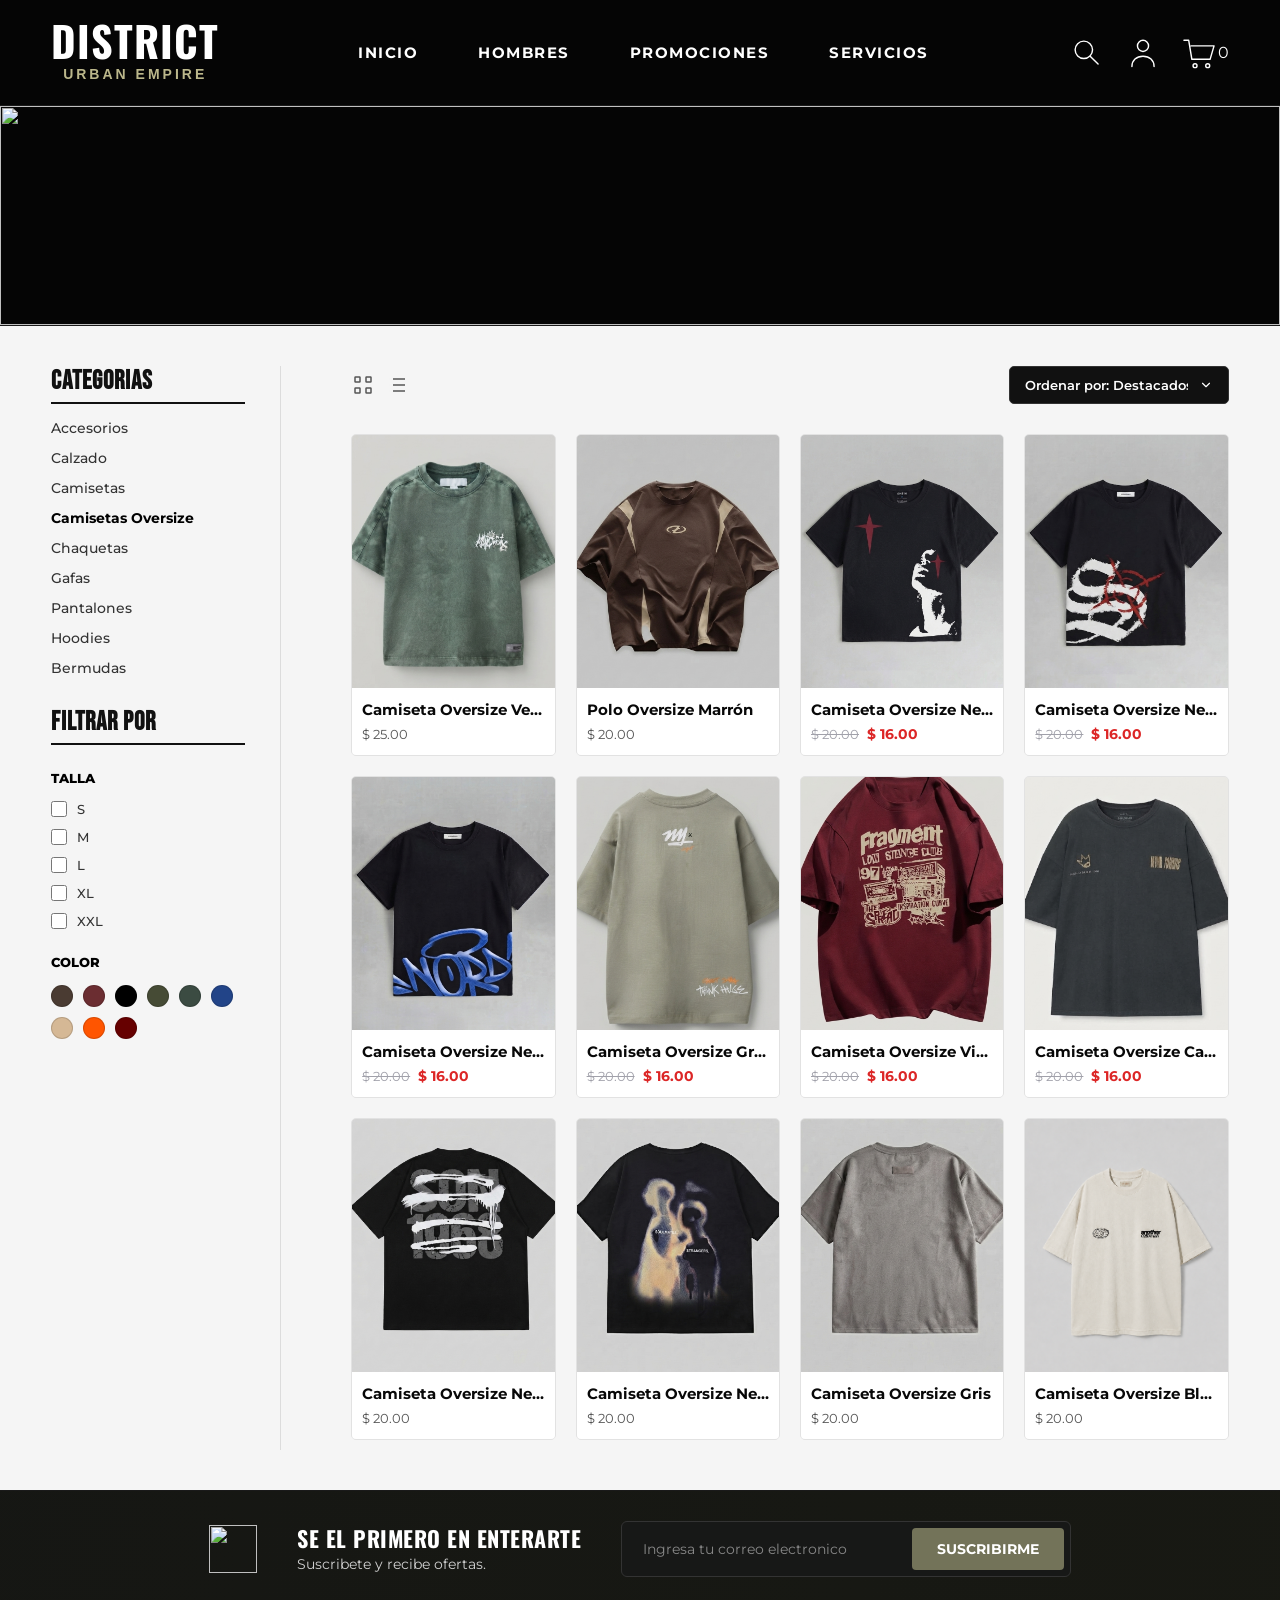
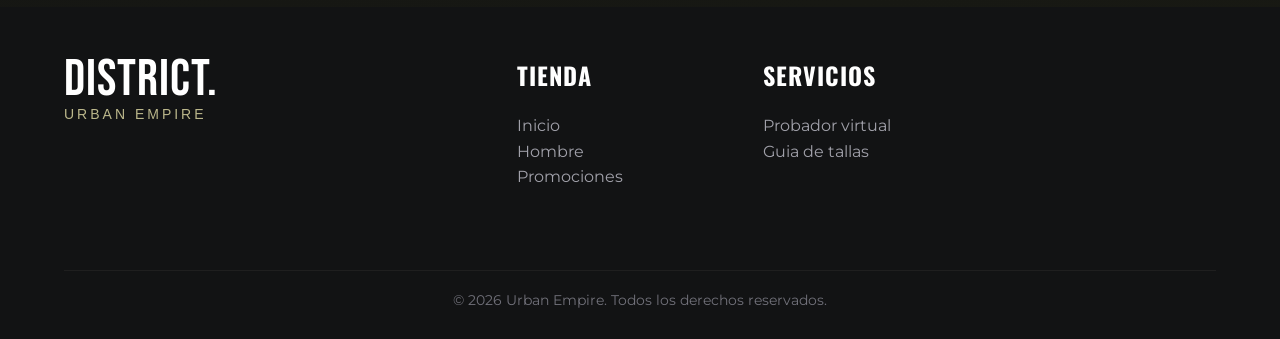
==== commit 0c8b7c33: "dddd" ====
--- a/camisetas.html
+++ b/camisetas.html
@@ -56,7 +56,12 @@
     <section class="catalog-content">
       <div class="catalog-header">
         <div class="view-icons"></div>
-        <select class="sort-by"><option>Ordenar por: Destacados</option></select>
+        <!-- AQUÍ ESTÁN LAS OPCIONES DE ORDENAMIENTO -->
+        <select class="sort-by" id="sort-select">
+          <option value="default">Ordenar por: Destacados</option>
+          <option value="price-asc">Precio: Menor a Mayor</option>
+          <option value="price-desc">Precio: Mayor a Menor</option>
+        </select>
       </div>
       <!-- Llamamos al filtro de camisetas -->
       <div class="product-grid" data-products="shirts"></div>
--- a/style.css
+++ b/style.css
@@ -74,7 +74,7 @@
 }
 .olive-button:hover { background: #86866b; transform: translateY(-2px); }
 
-/* PAGE BANNER CORREGIDO */
+/* PAGE BANNER */
 .page-banner {
   width: 100%; 
   height: 220px; 
@@ -95,8 +95,8 @@
   width: 100%;
   height: 100%;
   object-fit: cover;
-  object-position: left center; /* ESTA LÍNEA EVITA QUE SE COMA EL TEXTO */
-  opacity: 1; /* Imagen completa y nítida */
+  object-position: left center;
+  opacity: 1;
   z-index: 1;
 }
 
@@ -144,7 +144,8 @@
   display: block; width: 100%; aspect-ratio: 4/5; object-fit: cover; padding: 0; background: var(--card); 
 }
 
-.product-card .heart { position: absolute; top: 12px; right: 12px; font-size: 18px; color: #333; cursor: pointer; }
+/* Eliminamos la clase .product-card .heart de aquí para siempre */
+
 .product-card .card-copy { padding: 12px 10px; font: 14px Oswald, sans-serif; color: #444; background: #fff; }
 .product-card .card-copy strong { display: block; font-size: 15px; margin-bottom: 3px; color: var(--ink); white-space: nowrap; overflow: hidden; text-overflow: ellipsis; font-family: 'Montserrat', sans-serif; font-weight: 700; }
 .product-card .card-copy span { font-size: 13px; font-family: 'Montserrat', sans-serif; color: #555; }
@@ -152,9 +153,25 @@
 /* PRODUCT DETAIL PAGE */
 .product-detail-container { display: flex; gap: 50px; padding: 0 5% 50px; max-width: 1250px; margin: 0 auto; }
 .product-gallery { flex: 1; }
-.main-image { width: 100%; background: var(--card); margin-bottom: 15px; object-fit: contain; aspect-ratio: 4/4; border-radius: 6px; padding: 20px; }
+
+.main-image { 
+  width: 100%; 
+  margin-bottom: 15px; 
+  object-fit: cover; 
+  aspect-ratio: 4/5; 
+  border-radius: 6px; 
+}
+
 .thumbnails { display: grid; grid-template-columns: repeat(3, 1fr); gap: 15px; }
-.thumbnails img { width: 100%; aspect-ratio: 4/3; object-fit: contain; cursor: pointer; background: var(--card); border: 2px solid transparent; border-radius: 4px; padding: 10px; }
+
+.thumbnails img { 
+  width: 100%; 
+  aspect-ratio: 1/1; 
+  object-fit: cover; 
+  cursor: pointer; 
+  border: 2px solid transparent; 
+  border-radius: 4px; 
+}
 .thumbnails img:hover { border-color: var(--olive); }
 
 .product-info { flex: 1.1; display: flex; flex-direction: column; justify-content: center; }
@@ -212,9 +229,9 @@
   gap: 20px; 
 }
 
-/* ESTRUCTURA DEL CATÁLOGO DE HOMBRES */
-.catalog-page { display: flex; gap: 30px; padding: 40px 4%; max-width: 1400px; margin: 0 auto; }
-.catalog-sidebar { width: 220px; flex-shrink: 0; border-right: 1px solid #dcdcdc; padding-right: 25px; }
+/* ESTRUCTURA DEL CATÁLOGO DE HOMBRES (Separación aumentada) */
+.catalog-page { display: flex; gap: 70px; padding: 40px 4%; max-width: 1400px; margin: 0 auto; }
+.catalog-sidebar { width: 230px; flex-shrink: 0; border-right: 1px solid #dcdcdc; padding-right: 35px; }
 .catalog-sidebar h3 { font-family: 'Bebas Neue', Oswald, sans-serif; font-size: 26px; margin: 30px 0 15px; text-transform: uppercase; border-bottom: 2px solid #111; padding-bottom: 5px; letter-spacing: 1px; color: #111; }
 .catalog-sidebar h3:first-child { margin-top: 0; }
 .catalog-sidebar ul { list-style: none; padding: 0; margin: 0; }
@@ -230,7 +247,40 @@
 .catalog-header { display: flex; justify-content: space-between; align-items: center; margin-bottom: 20px; }
 .view-icons { display: flex; gap: 10px; align-items: center; }
 .view-icons svg { width: 24px; height: 24px; fill: none; stroke: #555; stroke-width: 1.5; cursor: pointer; }
-.sort-by { padding: 8px 15px; border: 1px solid #ccc; border-radius: 4px; font-family: 'Montserrat', sans-serif; font-size: 13px; background: #fff; outline: none; width: 200px; }
+
+/* BOTÓN DE ORDENAR ACTUALIZADO (NEGRO PREMIUM) */
+.sort-by { 
+  appearance: none;
+  -webkit-appearance: none;
+  width: 220px; 
+  padding: 10px 40px 10px 15px; 
+  border: 1px solid #333; 
+  border-radius: 5px; 
+  font-family: 'Montserrat', sans-serif; 
+  font-size: 13px; 
+  font-weight: 600;
+  color: #fff;
+  background-color: #111; 
+  background-image: url("data:image/svg+xml;charset=UTF-8,%3Csvg xmlns='http://www.w3.org/2000/svg' viewBox='0 0 24 24' fill='none' stroke='%23fff' stroke-width='2' stroke-linecap='round' stroke-linejoin='round'%3E%3Cpolyline points='6 9 12 15 18 9'%3E%3C/polyline%3E%3C/svg%3E");
+  background-repeat: no-repeat;
+  background-position: right 15px center;
+  background-size: 14px;
+  cursor: pointer;
+  outline: none; 
+  transition: all 0.2s ease;
+}
+
+.sort-by:hover, .sort-by:focus {
+  border-color: var(--olive);
+  background-color: #000;
+  box-shadow: 0 4px 12px rgba(0,0,0,0.15);
+}
+
+.sort-by option {
+  background-color: #111;
+  color: #fff;
+}
+
 .catalog-content .product-grid { display: grid; grid-template-columns: repeat(4, 1fr); gap: 20px; }
 
 /* NEWSLETTER & FOOTER */
@@ -265,4 +315,102 @@
 .footer-social img { width: 36px !important; height: 36px !important; object-fit: contain; filter: brightness(0.9); transition: filter 0.3s, transform 0.2s; }
 .footer-social img:hover { filter: brightness(1.2); transform: translateY(-2px); }
 .footer-payments { display: block; height: 35px !important; width: auto !important; object-fit: contain; margin-top: 25px; filter: grayscale(100%) brightness(2); opacity: 0.8; }
-.copyright { grid-column: 1 / -1; text-align: center; color: #71717a; font-size: 14px; font-family: 'Montserrat', sans-serif; margin-top: 30px; padding-top: 20px; border-top: 1px solid #1f1f1f; }+.copyright { grid-column: 1 / -1; text-align: center; color: #71717a; font-size: 14px; font-family: 'Montserrat', sans-serif; margin-top: 30px; padding-top: 20px; border-top: 1px solid #1f1f1f; }
+
+/* RESPONSIVE AUTO-LAYOUT */
+@media (max-width: 1100px) {
+  .site-header { gap: 24px; }
+  .brand strong { font-size: clamp(30px, 4vw, 42px); }
+  .site-header nav { gap: clamp(14px, 3vw, 32px); }
+  .site-header nav a { font-size: 12px; }
+  .catalog-page { gap: 32px; }
+  .catalog-content .product-grid { grid-template-columns: repeat(3, minmax(0, 1fr)); }
+  .category-grid { grid-template-columns: repeat(3, minmax(0, 1fr)); }
+  .related-products-section .product-grid { grid-template-columns: repeat(3, minmax(0, 1fr)); }
+  .newsletter { gap: 24px; }
+  .newsletter form { width: min(450px, 42vw); }
+}
+
+@media (max-width: 760px) {
+  .site-header {
+    min-height: 76px;
+    height: auto;
+    flex-wrap: wrap;
+    padding: 12px 5%;
+    gap: 12px 18px;
+  }
+  .brand { margin-right: auto; }
+  .brand strong { font-size: 30px; }
+  .brand small { font-size: 10px; letter-spacing: 2px; margin-top: 5px; }
+  .site-header nav { order: 3; flex: 1 0 100%; justify-content: space-between; gap: 8px; overflow-x: auto; padding: 3px 0; }
+  .site-header nav a { flex: 0 0 auto; font-size: 10px; letter-spacing: 1px; }
+  .actions { gap: 8px; }
+  .actions button, .actions svg { width: 30px; height: 30px; }
+
+  .hero { min-height: 420px; height: 70vh; background-position: 58% center; }
+  .hero-copy { padding: 0 7%; }
+  .hero h1 { font-size: clamp(58px, 17vw, 90px); letter-spacing: 0; }
+  .olive-button { max-width: 100%; padding: 15px 22px; font-size: 12px; }
+
+  .page-banner { height: 150px; padding: 0 5%; }
+  .benefits { height: auto; grid-template-columns: repeat(2, minmax(0, 1fr)); padding: 0; }
+  .benefits .service { min-height: 100px; height: auto; grid-template-columns: 48px 1fr; padding: 16px 12px; border-bottom: 1px solid #aaa; }
+  .benefits .service:nth-child(2) { border-right: 0; }
+  .benefits .service > svg { width: 40px; height: 40px; }
+  .benefits .service b { font-size: 11px; }
+  .benefits .service small { font-size: 10px; }
+
+  .home-section { padding: 32px 5% 8px; }
+  .section-title { gap: 12px; align-items: flex-end; }
+  .section-title h2 { font-size: 18px; }
+  .section-title a { font-size: 11px; white-space: nowrap; }
+  .category-grid, .catalog-content .product-grid, .related-products-section .product-grid { grid-template-columns: repeat(2, minmax(0, 1fr)); gap: 12px; }
+  .product-grid { gap: 12px; }
+  .category-card b { font-size: 14px; padding: 11px 8px; }
+  .product-card .card-copy { padding: 10px 8px; }
+  .product-card .card-copy strong { font-size: 12px; }
+  .product-card .card-copy span { font-size: 11px; }
+
+  .catalog-page { display: block; padding: 28px 5%; }
+  .catalog-sidebar { width: 100%; border-right: 0; border-bottom: 1px solid #dcdcdc; padding: 0 0 22px; margin-bottom: 24px; }
+  .catalog-sidebar h3 { font-size: 23px; }
+  .catalog-sidebar ul { display: grid; grid-template-columns: repeat(2, minmax(0, 1fr)); gap: 8px 16px; }
+  .catalog-sidebar li { margin: 0; }
+  .catalog-sidebar h4 { margin-top: 20px; }
+  .catalog-header { gap: 12px; margin-bottom: 14px; }
+  .sort-by { width: min(220px, 62vw); font-size: 11px; padding-left: 10px; }
+
+  .product-detail-container { display: flex; flex-direction: column; gap: 28px; padding: 0 5% 35px; }
+  main[style*="padding"] { padding: 28px 0 !important; }
+  .product-gallery, .product-info { width: 100%; }
+  .main-image { max-height: 75vh; object-fit: contain; }
+  .product-info h1 { font-size: clamp(24px, 7vw, 32px); }
+  .product-info p { font-size: 14px; }
+  .product-info li { font-size: 14px; }
+  .add-to-cart-row { flex-wrap: wrap; }
+  .add-to-cart-row .olive-button { flex: 1 1 70%; }
+  .related-products-section { padding: 15px 5% 40px; }
+  .title-with-lines { margin-bottom: 24px; }
+  .title-with-lines h2 { margin: 0 12px; font-size: 16px; }
+
+  .newsletter { flex-wrap: wrap; justify-content: flex-start; padding: 26px 5%; }
+  .newsletter-copy { flex: 1; min-width: 190px; }
+  .newsletter b { font-size: 17px; }
+  .newsletter small { font-size: 11px; }
+  .newsletter form { width: 100%; height: 50px; }
+  .newsletter button { padding: 0 14px; font-size: 11px; }
+  .footer-main { grid-template-columns: repeat(2, minmax(0, 1fr)); gap: 28px 18px; padding: 34px 5% 24px; }
+  .footer-main .footer-brand { font-size: 38px; grid-column: 1 / -1; }
+  .footer-main h3 { font-size: 18px; margin-bottom: 12px; }
+  .footer-main p { font-size: 12px; }
+  .copyright { font-size: 10px; margin-top: 8px; padding-top: 15px; }
+}
+
+@media (max-width: 420px) {
+  .category-grid, .catalog-content .product-grid, .related-products-section .product-grid { gap: 8px; }
+  .catalog-sidebar ul { grid-template-columns: 1fr; }
+  .view-icons svg { width: 20px; height: 20px; }
+  .sort-by { width: 190px; }
+  .add-to-cart-row .olive-button { flex-basis: 100%; }
+  .btn-icon { margin-left: auto; }
+}
